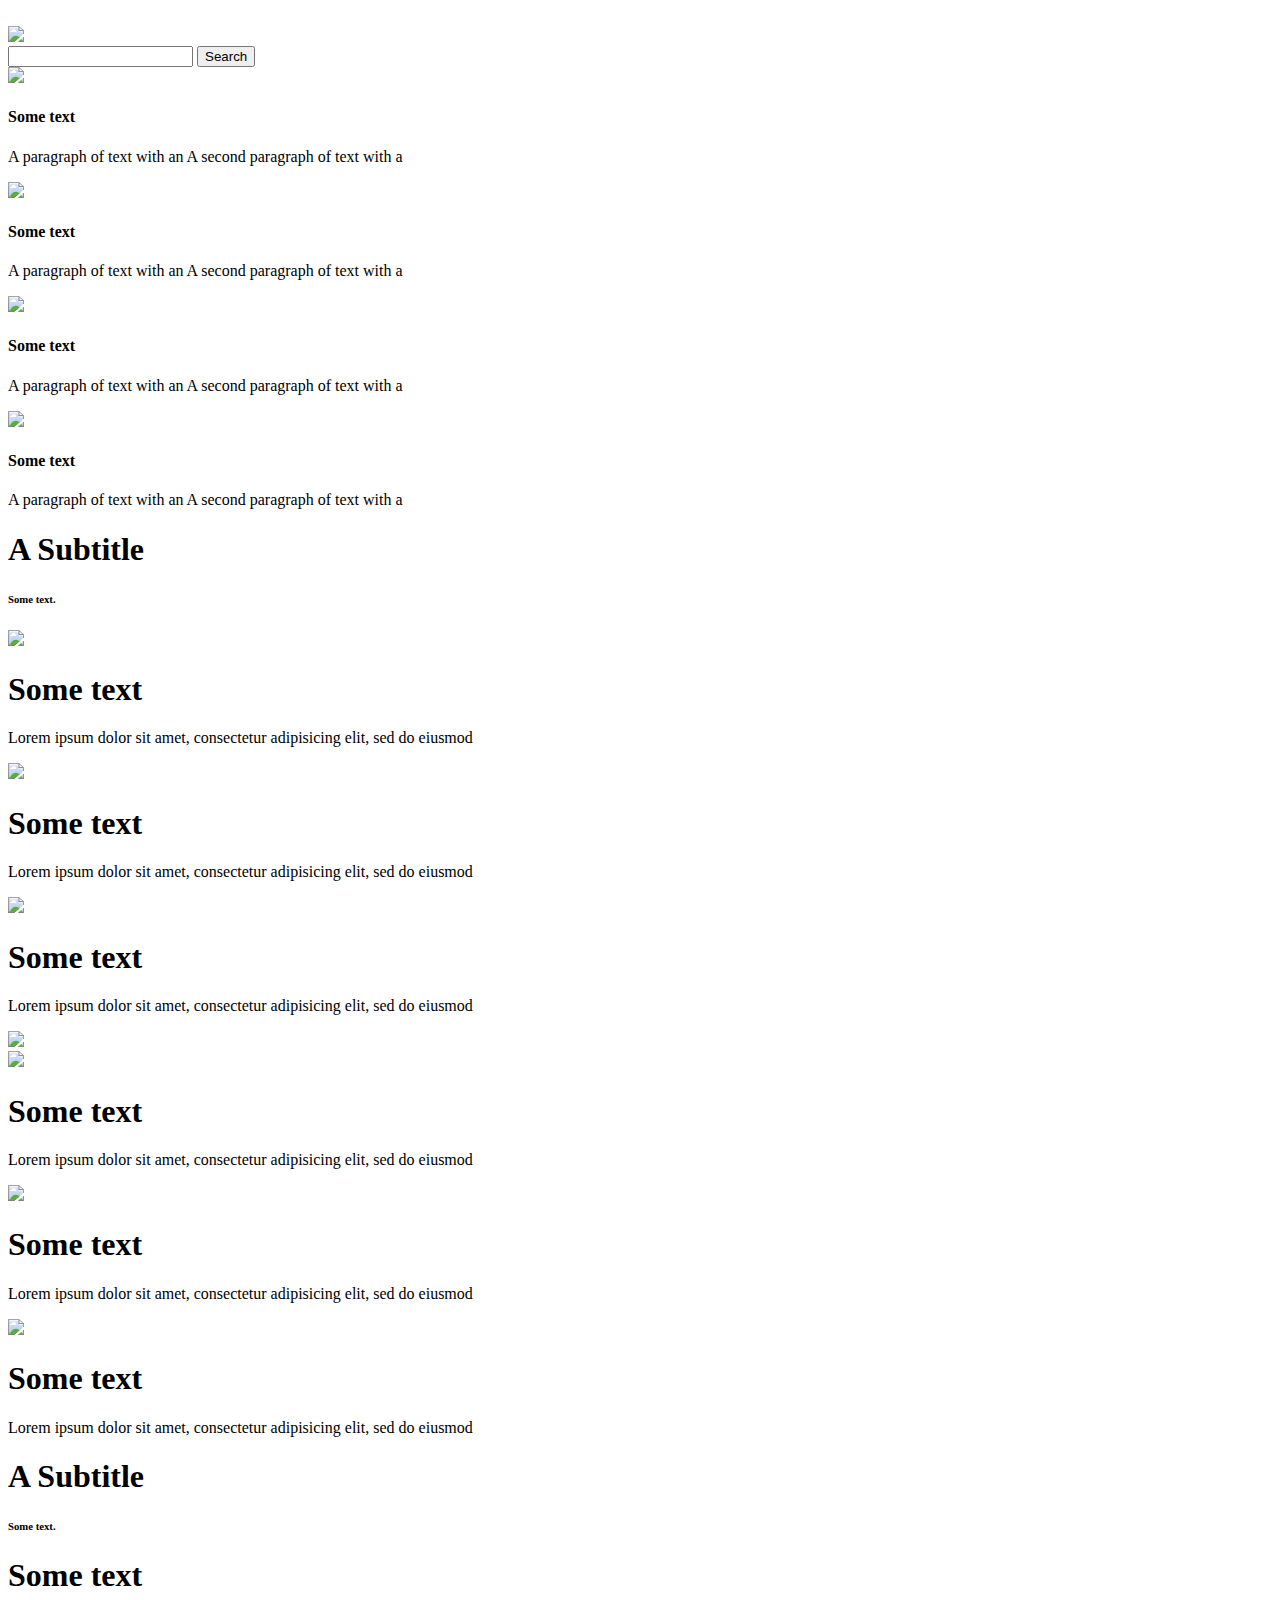
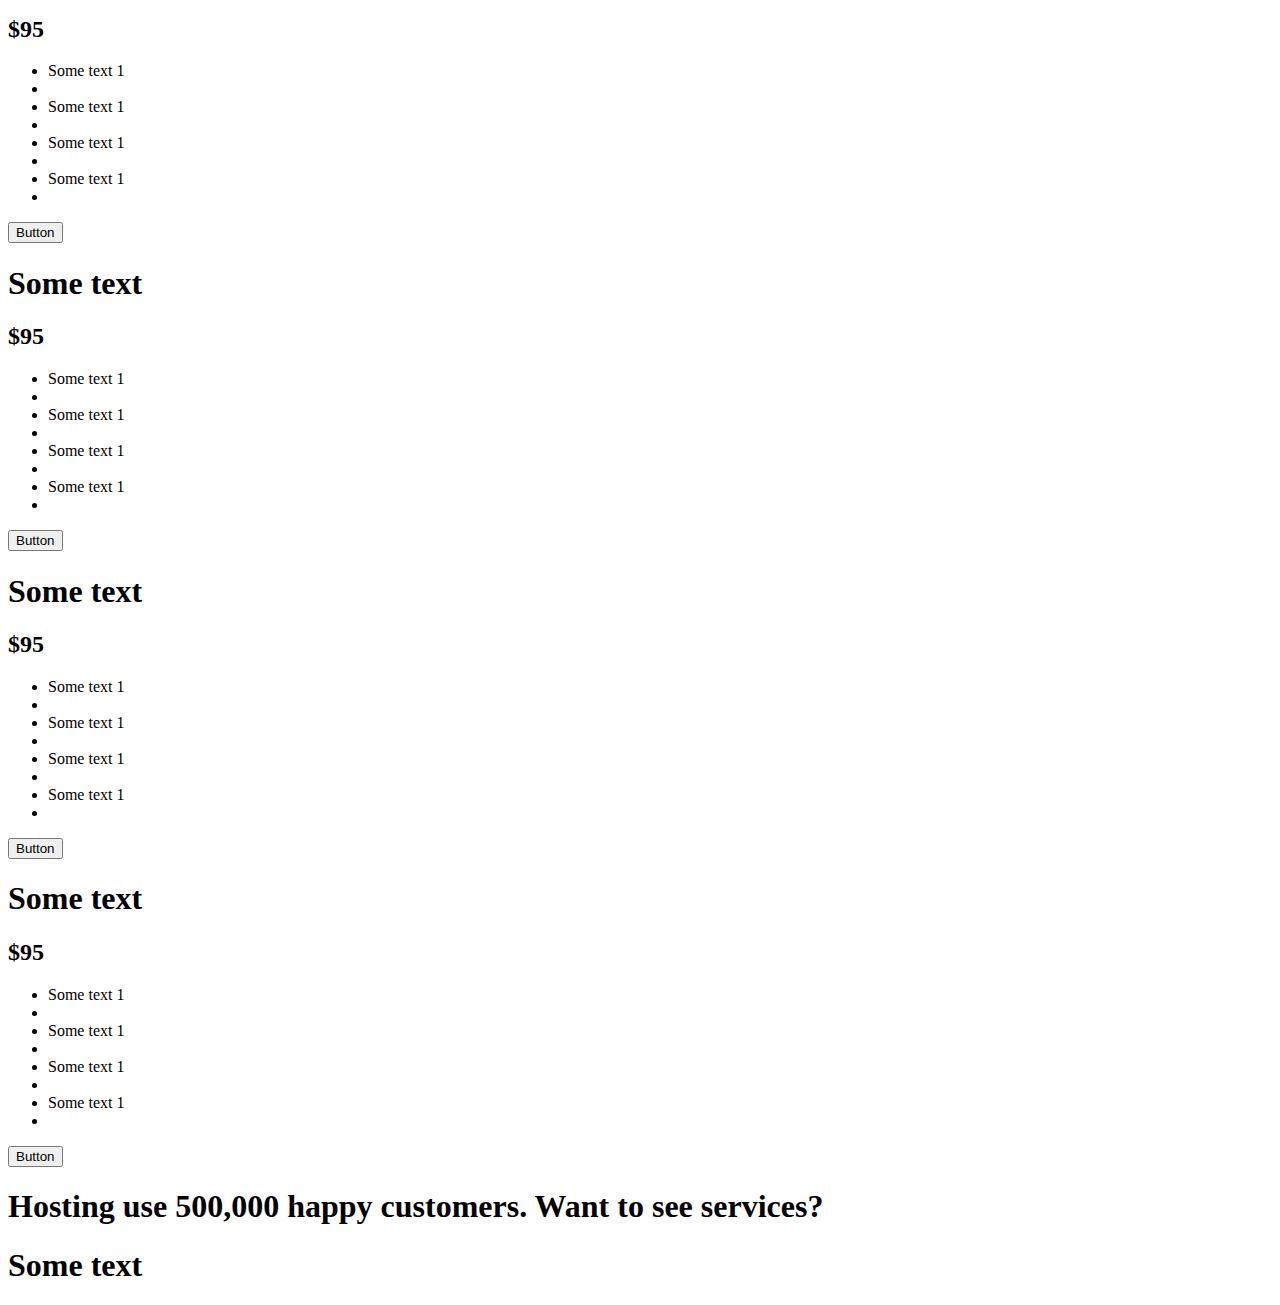
==== index.html @ fcb31ef2 "HTML/GITHUB" ====
<!doctype html>
<html>
<head>
	<meta charset="UTF-8">
	<title> Mi primer sitio </title>
</head>

<body>
	<header>
 		<img src="">
 		</img>

 		<nav>
 		</nav>

	</header>

	<section>
		<article>
			<img src="https://es.wikipedia.org/wiki/Archivo:NASA-HS201427a-HubbleUltraDeepField2014-20140603.jpg">
			</img>
		</article>

		<article>
			<input id="search2" type="search"/>			
			<button> 
					Search
			</button>
		</article>

	</section>

	<section>
		<article>
			<img src="https://es.wikipedia.org/wiki/Archivo:NASA-HS201427a-HubbleUltraDeepField2014-20140603.jpg">
			</img>
			<h4>
				Some text 
			</h4>

			<p>
				A paragraph of text with an 
				A second paragraph of text with a 
			</p>

		</article>

		<article>
				<img src="https://es.wikipedia.org/wiki/Archivo:NASA-HS201427a-HubbleUltraDeepField2014-20140603.jpg">
				</img>
				<h4> 
					Some text
				</h4>
				<p>
					A paragraph of text with an 
					A second paragraph of text with a 
				</p>
		</article>

		<article>
			<img src="https://es.wikipedia.org/wiki/Archivo:NASA-HS201427a-HubbleUltraDeepField2014-20140603.jpg">
				</img>
				<h4> 
					Some text
				</h4>
				<p>
					A paragraph of text with an 
					A second paragraph of text with a 
				</p>
		</article>

		<article>
			<img src="https://es.wikipedia.org/wiki/Archivo:NASA-HS201427a-HubbleUltraDeepField2014-20140603.jpg">
				</img>
				<h4> 
					Some text
				</h4>
				<p>
					A paragraph of text with an 
					A second paragraph of text with a 
				</p>

		</article>

	</section>


	<section>
		<article> 
			<h1> A Subtitle
			</h1>

			<h6>
				Some text. 
			</h6>
		</article>

		<article>
			<article>
				<img src="https://es.wikipedia.org/wiki/Archivo:NASA-HS201427a-HubbleUltraDeepField2014-20140603.jpg">
				</img>
				<h1> Some text 
				</h1>
				<p> 
					Lorem ipsum dolor sit amet, consectetur adipisicing elit, sed do eiusmod
			</article>

			<article>
				<img src="https://es.wikipedia.org/wiki/Archivo:NASA-HS201427a-HubbleUltraDeepField2014-20140603.jpg">
				</img>
				<h1> Some text 
				</h1>
				<p> 
					Lorem ipsum dolor sit amet, consectetur adipisicing elit, sed do eiusmod
			</article>

			<article>
				<img src="https://es.wikipedia.org/wiki/Archivo:NASA-HS201427a-HubbleUltraDeepField2014-20140603.jpg">
				</img>
				<h1> Some text 
				</h1>
				<p> 
					Lorem ipsum dolor sit amet, consectetur adipisicing elit, sed do eiusmod
			</article>

		</article>

		<article>
			<img src="https://es.wikipedia.org/wiki/Archivo:NASA-HS201427a-HubbleUltraDeepField2014-20140603.jpg">
			</img>
		</article>

		<article>

			<article>
				<img src="https://es.wikipedia.org/wiki/Archivo:NASA-HS201427a-HubbleUltraDeepField2014-20140603.jpg">
				</img>
				<h1> Some text 
				</h1>
				<p> 
					Lorem ipsum dolor sit amet, consectetur adipisicing elit, sed do eiusmod
			</article>

			<article>
				<img src="https://es.wikipedia.org/wiki/Archivo:NASA-HS201427a-HubbleUltraDeepField2014-20140603.jpg">
				</img>
				<h1> Some text 
				</h1>
				<p> 
					Lorem ipsum dolor sit amet, consectetur adipisicing elit, sed do eiusmod
			</article>

			<article>
				<img src="https://es.wikipedia.org/wiki/Archivo:NASA-HS201427a-HubbleUltraDeepField2014-20140603.jpg">
				</img>
				<h1> Some text 
				</h1>
				<p> 
					Lorem ipsum dolor sit amet, consectetur adipisicing elit, sed do eiusmod
			</article>

		</article>

	</section>

	<section>
		<article>
			<h1> A Subtitle
			</h1>

			<h6> Some text.
			</h6>
		</article>

		<article>
			<h1> Some text
			</h1>

			<h2> $95
			</h2>

			<ul>
				<li> Some text 1 
				<li>
				<li> Some text 1 
				<li>
				<li> Some text 1 
				<li>
				<li> Some text 1 
				<li>
			</ul>

			<button> Button
			</button>
		</article>

		<article>
			<h1> Some text
			</h1>

			<h2> $95
			</h2>

			<ul>
				<li> Some text 1 
				<li>
				<li> Some text 1 
				<li>
				<li> Some text 1 
				<li>
				<li> Some text 1 
				<li>
			</ul>

			<button> Button
			</button>
		</article>


		<article>
			<h1> Some text
			</h1>

			<h2> $95
			</h2>

			<ul>
				<li> Some text 1 
				<li>
				<li> Some text 1 
				<li>
				<li> Some text 1 
				<li>
				<li> Some text 1 
				<li>
			</ul>

			<button> Button
			</button>
		</article>


		<article>
			<h1> Some text
			</h1>

			<h2> $95
			</h2>

			<ul>
				<li> Some text 1 
				<li>
				<li> Some text 1 
				<li>
				<li> Some text 1 
				<li>
				<li> Some text 1 
				<li>
			</ul>


			<button> Button
			</button>
		</article>

	</section>

	<section>
		<h1> Hosting use 500,000 happy customers. Want to see services?
		</h1>
	</section>	


	<footer>
		<h1> Some text
		</h1>

		<nav>
		</nav>
	</footer>


</body>



</html>
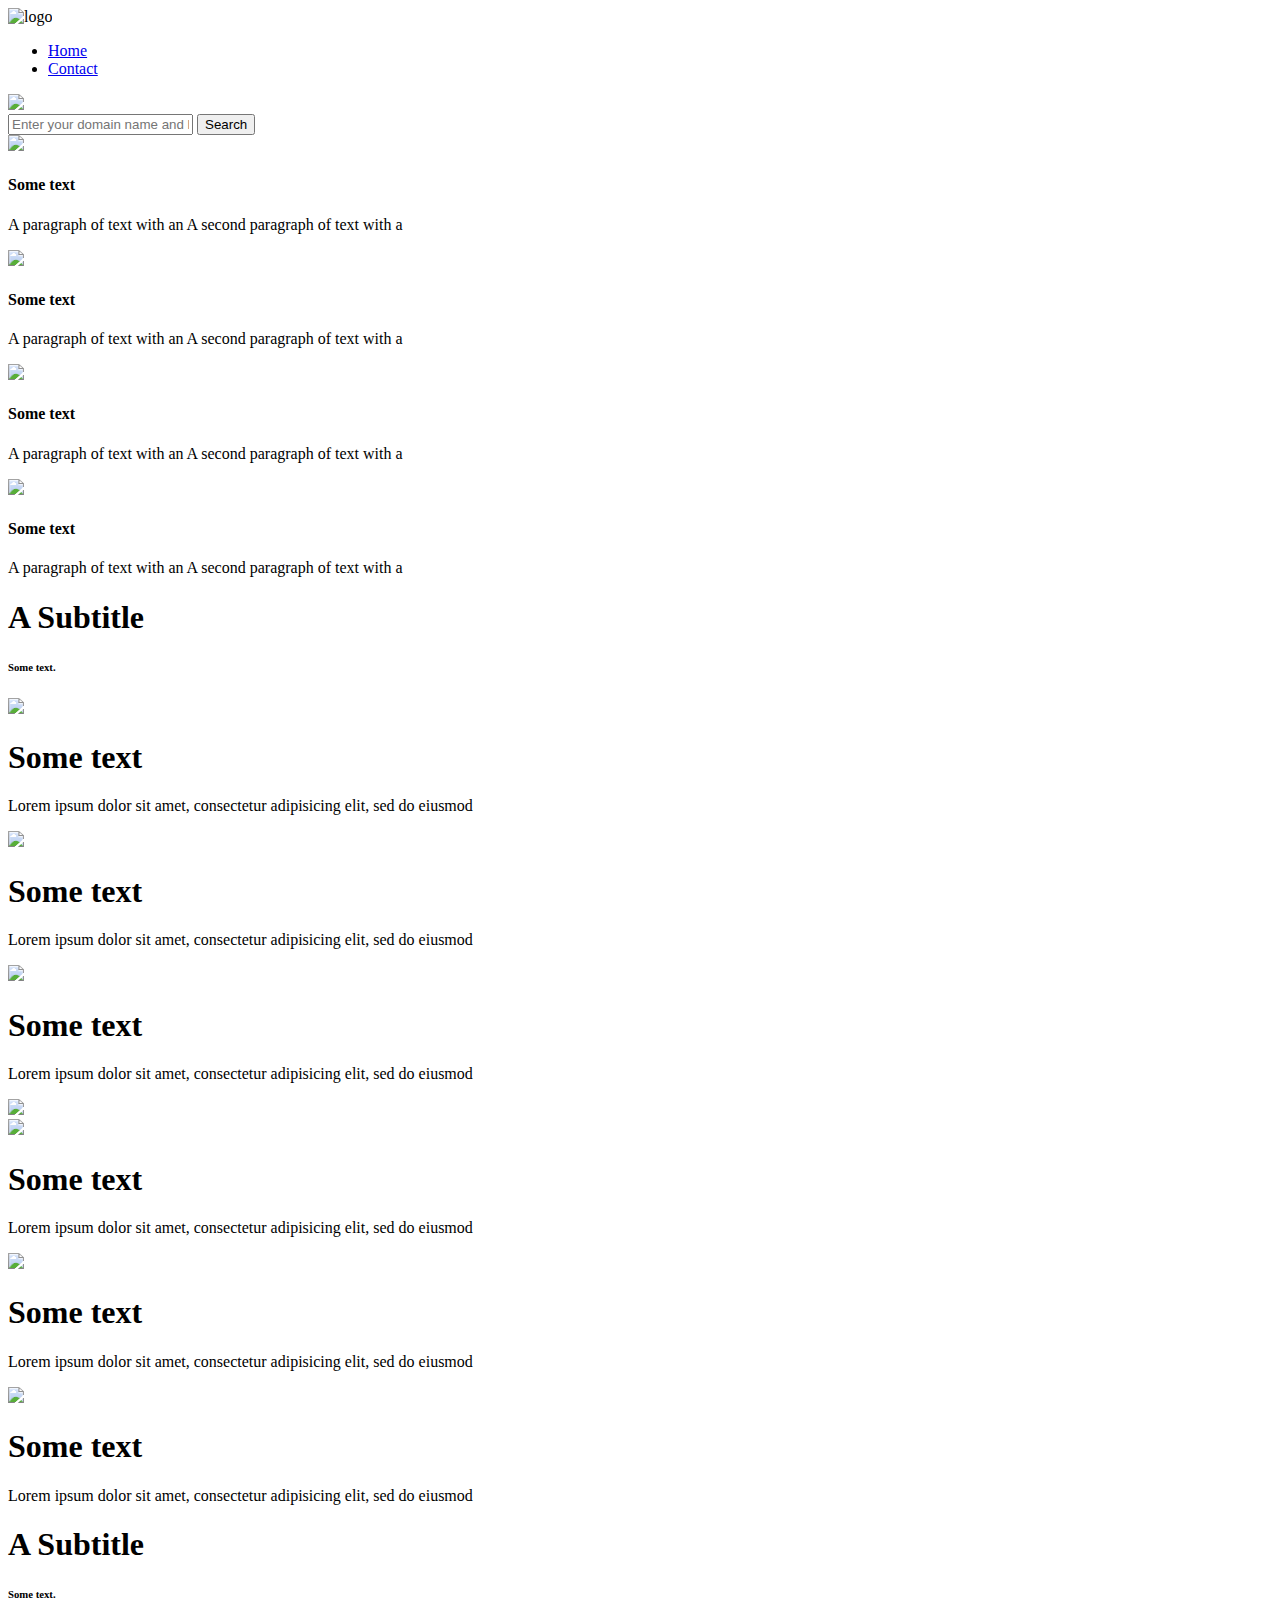
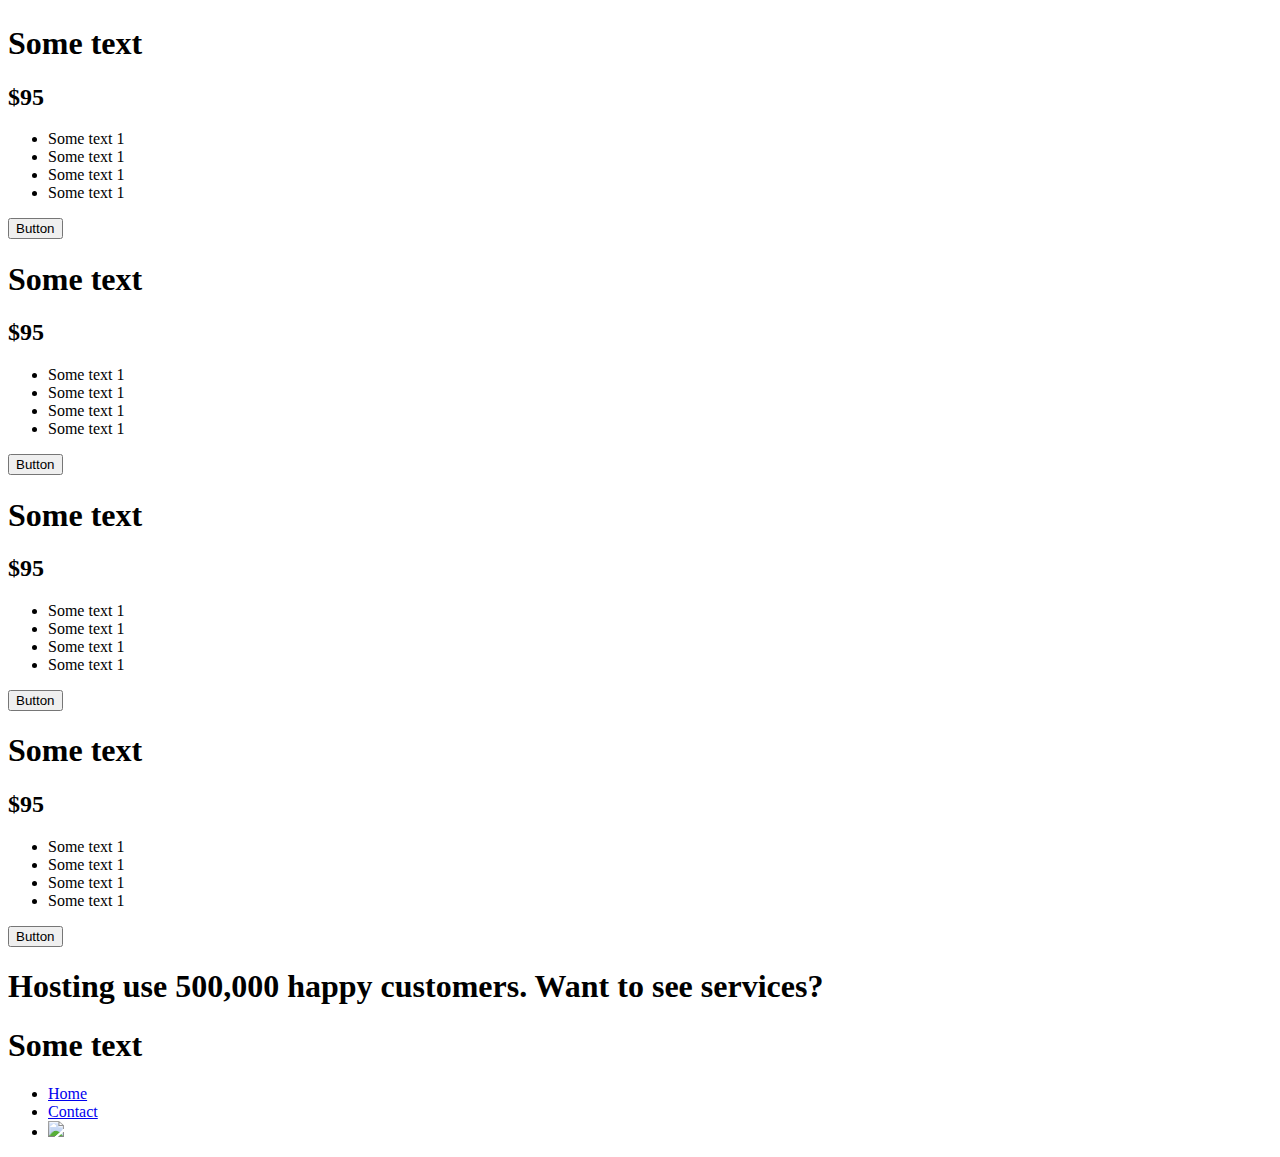
==== commit 74bdebd4: "HTML TP2" ====
--- a/index.html
+++ b/index.html
@@ -2,35 +2,37 @@
 <html>
 <head>
 	<meta charset="UTF-8">
-	<title> Mi primer sitio </title>
+	<title> Trabajo Practico 2 </title>
 </head>
 
 <body>
 	<header>
- 		<img src="">
- 		</img>
-
- 		<nav>
+		<nav>
+ 			<img src="images/logo.png" alt="logo">
+ 		
+ 			<ul>
+ 				<li><a href="home">Home</a></li>
+ 				<li><a href="contact">Contact</a></li>
+
+ 			</ul>
  		</nav>
 
-	</header>
-
-	<section>
 		<article>
 			<img src="https://es.wikipedia.org/wiki/Archivo:NASA-HS201427a-HubbleUltraDeepField2014-20140603.jpg">
 			</img>
 		</article>
 
 		<article>
-			<input id="search2" type="search"/>			
+			<form method="get" action="enviador.php">
+			<input type="search2" name="search" placeholder="Enter your domain name and hit enter"/>		
 			<button> 
 					Search
 			</button>
 		</article>
 
-	</section>
-
-	<section>
+	</header>
+
+	<section id="seccion2">
 		<article>
 			<img src="https://es.wikipedia.org/wiki/Archivo:NASA-HS201427a-HubbleUltraDeepField2014-20140603.jpg">
 			</img>
@@ -85,42 +87,44 @@
 	</section>
 
 
-	<section>
-		<article> 
-			<h1> A Subtitle
-			</h1>
-
-			<h6>
-				Some text. 
-			</h6>
-		</article>
-
-		<article>
-			<article>
-				<img src="https://es.wikipedia.org/wiki/Archivo:NASA-HS201427a-HubbleUltraDeepField2014-20140603.jpg">
-				</img>
-				<h1> Some text 
-				</h1>
-				<p> 
-					Lorem ipsum dolor sit amet, consectetur adipisicing elit, sed do eiusmod
-			</article>
-
-			<article>
-				<img src="https://es.wikipedia.org/wiki/Archivo:NASA-HS201427a-HubbleUltraDeepField2014-20140603.jpg">
-				</img>
-				<h1> Some text 
-				</h1>
-				<p> 
-					Lorem ipsum dolor sit amet, consectetur adipisicing elit, sed do eiusmod
-			</article>
-
-			<article>
-				<img src="https://es.wikipedia.org/wiki/Archivo:NASA-HS201427a-HubbleUltraDeepField2014-20140603.jpg">
-				</img>
-				<h1> Some text 
-				</h1>
-				<p> 
-					Lorem ipsum dolor sit amet, consectetur adipisicing elit, sed do eiusmod
+	<section id="seccion3"> 
+		<h1> A Subtitle
+		</h1>
+
+		<h6>
+			Some text. 
+		</h6>
+
+		<article>
+			<article>
+				<img src="https://es.wikipedia.org/wiki/Archivo:NASA-HS201427a-HubbleUltraDeepField2014-20140603.jpg">
+				</img>
+				<h1> 
+					Some text 
+				</h1>
+				<p> 
+					Lorem ipsum dolor sit amet, consectetur adipisicing elit, sed do eiusmod
+				</p>
+			</article>
+
+			<article>
+				<img src="https://es.wikipedia.org/wiki/Archivo:NASA-HS201427a-HubbleUltraDeepField2014-20140603.jpg">
+				</img>
+				<h1> Some text 
+				</h1>
+				<p> 
+					Lorem ipsum dolor sit amet, consectetur adipisicing elit, sed do eiusmod
+				</p>
+			</article>
+
+			<article>
+				<img src="https://es.wikipedia.org/wiki/Archivo:NASA-HS201427a-HubbleUltraDeepField2014-20140603.jpg">
+				</img>
+				<h1> Some text 
+				</h1>
+				<p> 
+					Lorem ipsum dolor sit amet, consectetur adipisicing elit, sed do eiusmod
+				</p>
 			</article>
 
 		</article>
@@ -139,123 +143,109 @@
 				</h1>
 				<p> 
 					Lorem ipsum dolor sit amet, consectetur adipisicing elit, sed do eiusmod
-			</article>
-
-			<article>
-				<img src="https://es.wikipedia.org/wiki/Archivo:NASA-HS201427a-HubbleUltraDeepField2014-20140603.jpg">
-				</img>
-				<h1> Some text 
-				</h1>
-				<p> 
-					Lorem ipsum dolor sit amet, consectetur adipisicing elit, sed do eiusmod
-			</article>
-
-			<article>
-				<img src="https://es.wikipedia.org/wiki/Archivo:NASA-HS201427a-HubbleUltraDeepField2014-20140603.jpg">
-				</img>
-				<h1> Some text 
-				</h1>
-				<p> 
-					Lorem ipsum dolor sit amet, consectetur adipisicing elit, sed do eiusmod
+				</p>
+			</article>
+
+			<article>
+				<img src="https://es.wikipedia.org/wiki/Archivo:NASA-HS201427a-HubbleUltraDeepField2014-20140603.jpg">
+				</img>
+				<h1> Some text 
+				</h1>
+				<p> 
+					Lorem ipsum dolor sit amet, consectetur adipisicing elit, sed do eiusmod
+				</p>
+			</article>
+
+			<article>
+				<img src="https://es.wikipedia.org/wiki/Archivo:NASA-HS201427a-HubbleUltraDeepField2014-20140603.jpg">
+				</img>
+				<h1> Some text 
+				</h1>
+				<p> 
+					Lorem ipsum dolor sit amet, consectetur adipisicing elit, sed do eiusmod
+				</p>
 			</article>
 
 		</article>
 
 	</section>
 
-	<section>
-		<article>
-			<h1> A Subtitle
-			</h1>
-
-			<h6> Some text.
-			</h6>
-		</article>
-
-		<article>
-			<h1> Some text
-			</h1>
-
-			<h2> $95
-			</h2>
-
-			<ul>
-				<li> Some text 1 
-				<li>
-				<li> Some text 1 
-				<li>
-				<li> Some text 1 
-				<li>
-				<li> Some text 1 
-				<li>
-			</ul>
-
-			<button> Button
-			</button>
-		</article>
-
-		<article>
-			<h1> Some text
-			</h1>
-
-			<h2> $95
-			</h2>
-
-			<ul>
-				<li> Some text 1 
-				<li>
-				<li> Some text 1 
-				<li>
-				<li> Some text 1 
-				<li>
-				<li> Some text 1 
-				<li>
-			</ul>
-
-			<button> Button
-			</button>
-		</article>
-
-
-		<article>
-			<h1> Some text
-			</h1>
-
-			<h2> $95
-			</h2>
-
-			<ul>
-				<li> Some text 1 
-				<li>
-				<li> Some text 1 
-				<li>
-				<li> Some text 1 
-				<li>
-				<li> Some text 1 
-				<li>
-			</ul>
-
-			<button> Button
-			</button>
-		</article>
-
-
-		<article>
-			<h1> Some text
-			</h1>
-
-			<h2> $95
-			</h2>
-
-			<ul>
-				<li> Some text 1 
-				<li>
-				<li> Some text 1 
-				<li>
-				<li> Some text 1 
-				<li>
-				<li> Some text 1 
-				<li>
+	<section id="seccion4">
+		
+		<h1> A Subtitle
+		</h1>
+
+		<h6> Some text.
+		</h6>
+
+		<article>
+			<h1> Some text
+			</h1>
+
+			<h2> $95
+			</h2>
+
+			<ul>
+				<li> Some text 1 </li>
+				<li> Some text 1 </li>
+				<li> Some text 1 </li>
+				<li> Some text 1 </li>
+			</ul>
+
+			<button> Button
+			</button>
+		</article>
+
+		<article>
+			<h1> Some text
+			</h1>
+
+			<h2> $95
+			</h2>
+
+			<ul>
+				<li> Some text 1 </li>
+				<li> Some text 1 </li>
+				<li> Some text 1 </li>
+				<li> Some text 1 </li>
+			</ul>
+
+			<button> Button
+			</button>
+		</article>
+
+
+		<article>
+			<h1> Some text
+			</h1>
+
+			<h2> $95
+			</h2>
+
+			<ul>
+				<li> Some text 1 </li>
+				<li> Some text 1 </li>
+				<li> Some text 1 </li>
+				<li> Some text 1 </li>
+			</ul>
+
+			<button> Button
+			</button>
+		</article>
+
+
+		<article>
+			<h1> Some text
+			</h1>
+
+			<h2> $95
+			</h2>
+
+			<ul>
+				<li> Some text 1 </li>
+				<li> Some text 1 </li>
+				<li> Some text 1 </li>
+				<li> Some text 1 </li>
 			</ul>
 
 
@@ -265,18 +255,25 @@
 
 	</section>
 
-	<section>
+
+	<footer>
+
 		<h1> Hosting use 500,000 happy customers. Want to see services?
 		</h1>
-	</section>	
-
-
-	<footer>
-		<h1> Some text
-		</h1>
-
-		<nav>
-		</nav>
+
+		<article>
+			<h1> Some text
+			</h1>
+
+			<nav>
+				<ul>
+					<li><a href="home">Home</a></li>
+					<li><a href="contact">Contact</a></li>
+					<li><a href="subir"><img src="triangulo.png"></a></li>
+				</ul>
+			</nav>
+		</article>
+
 	</footer>
 
 
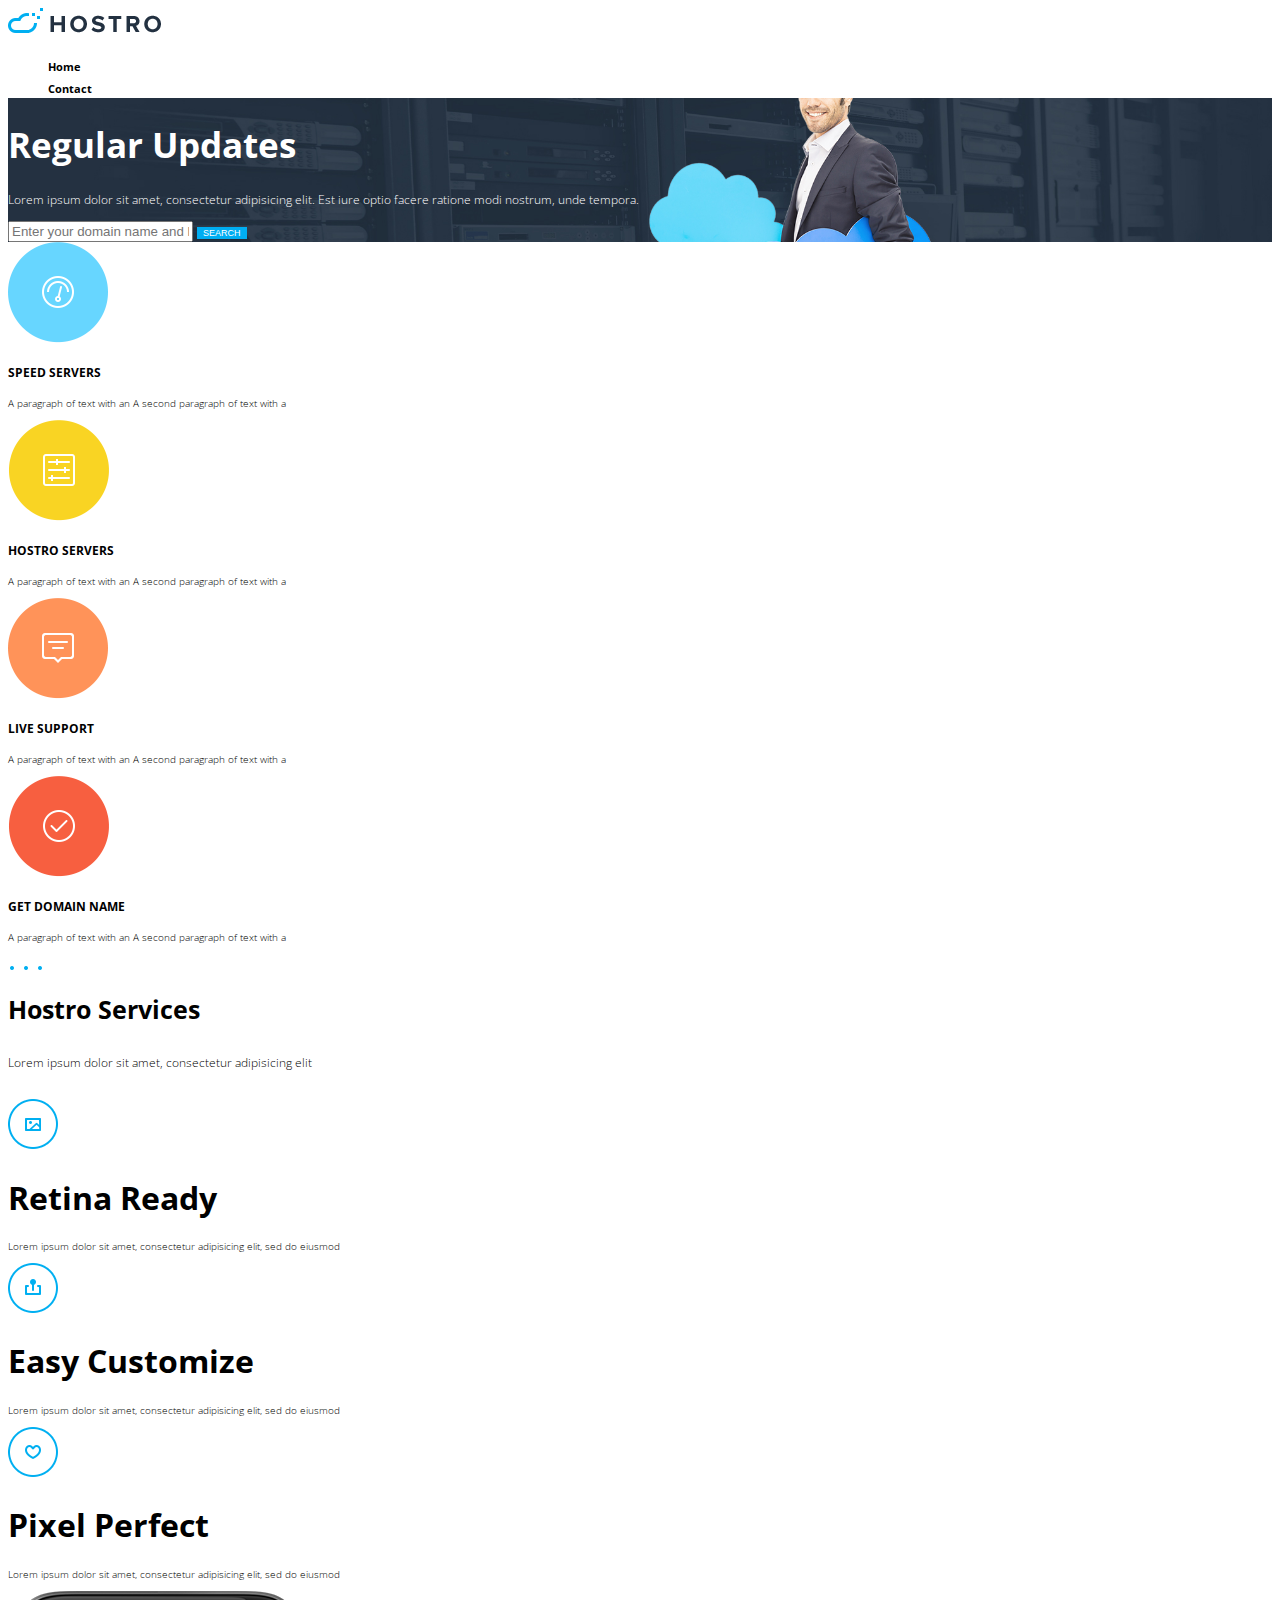
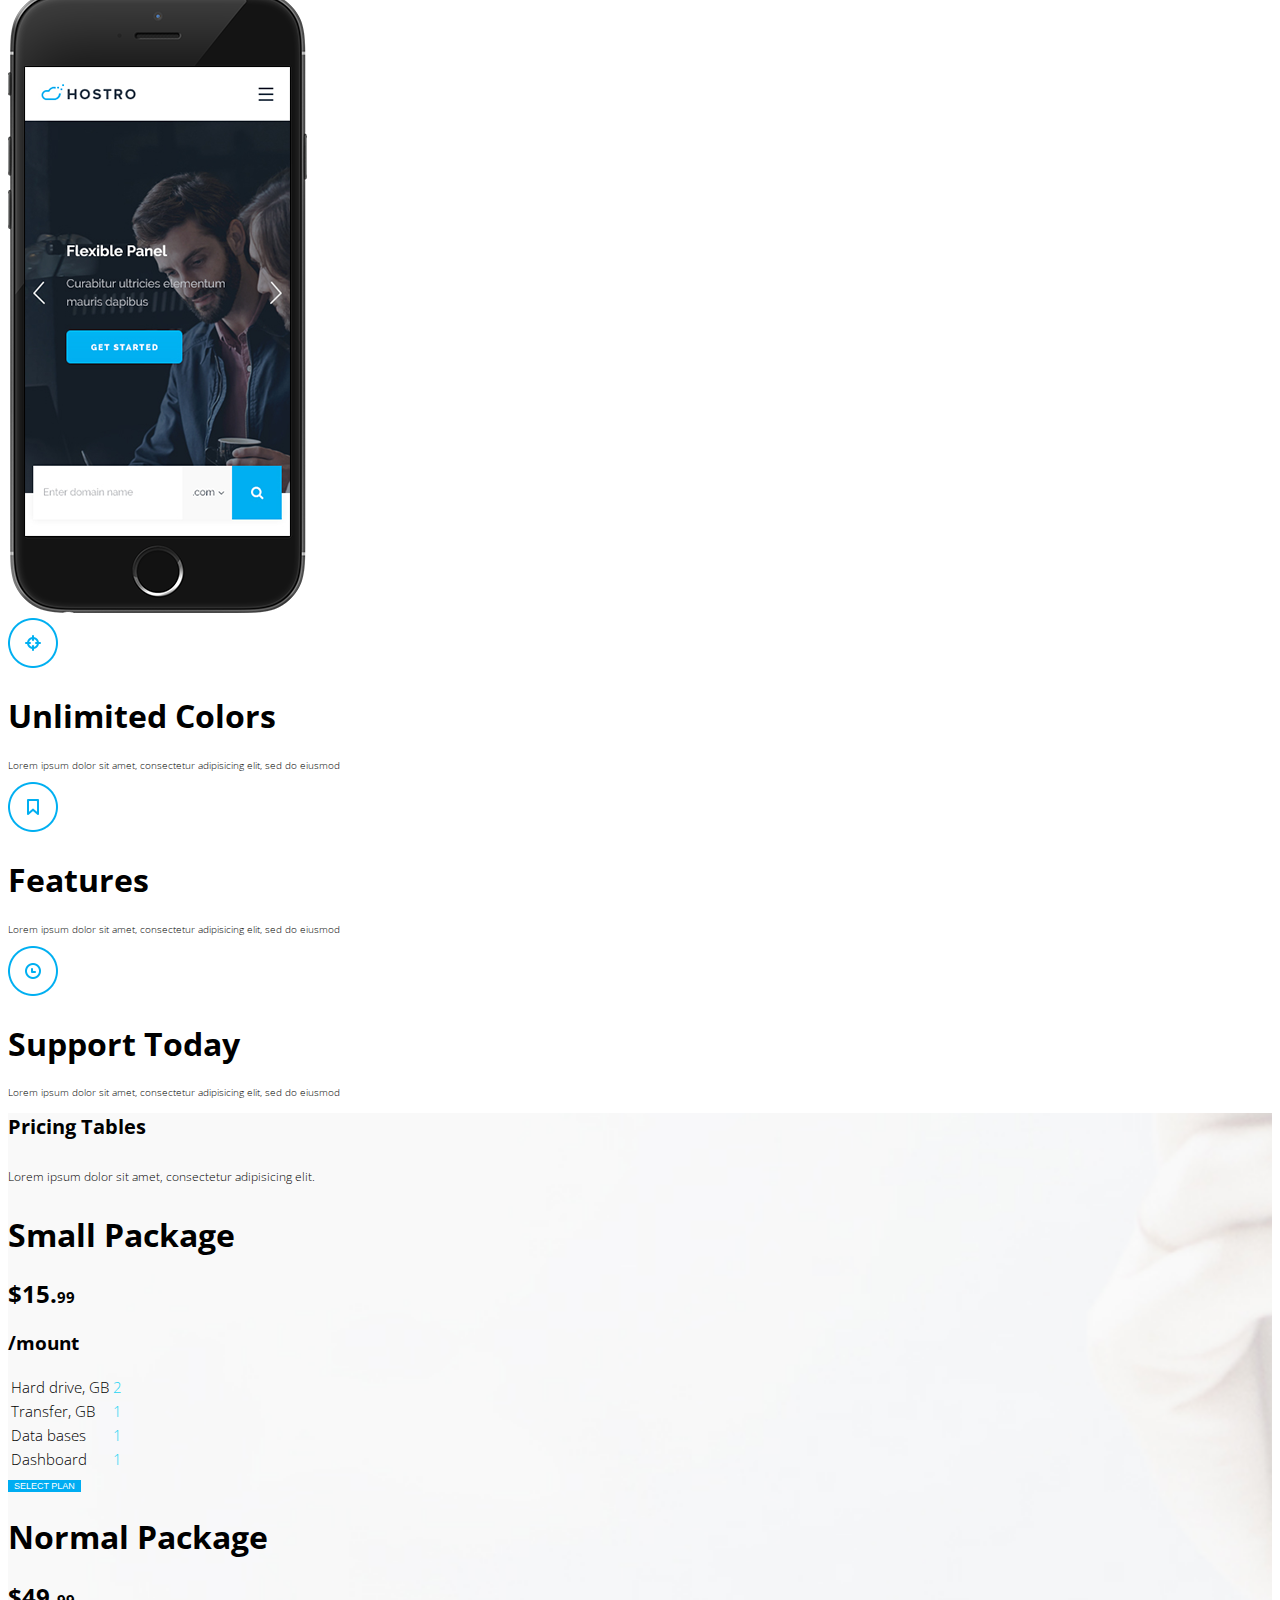
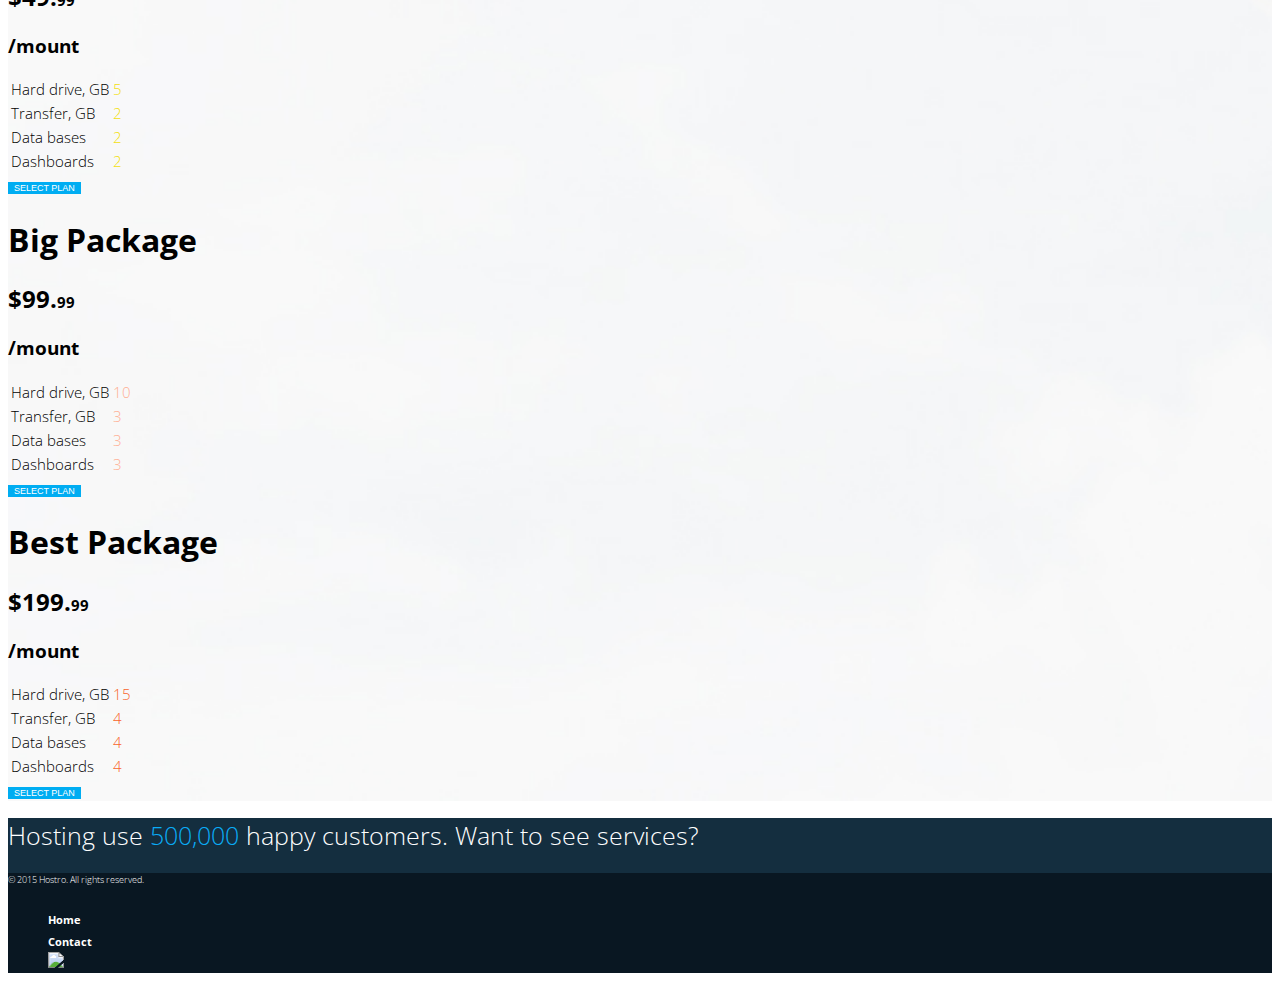
==== commit fe44e628: "CSS TP3" ====
--- a/index.html
+++ b/index.html
@@ -2,42 +2,53 @@
 <html>
 <head>
 	<meta charset="UTF-8">
-	<title> Trabajo Practico 2 </title>
+	<title> Trabajo Practico 3 </title>
+
+	<link href='https://fonts.googleapis.com/css?family=Open+Sans:400,300,300italic,400italic,600,600italic,700,700italic,800,800italic' rel='stylesheet' type='text/css'>
+
+	<link href='https://fonts.googleapis.com/css?family=Raleway:400,400italic' rel='stylesheet' type='text/css'>
+	
+	<link rel="stylesheet"  href="css/style.css">
+
 </head>
 
 <body>
 	<header>
-		<nav>
- 			<img src="images/logo.png" alt="logo">
+		<nav class="menu">
+ 			<img src="images/header-logo.png" alt="logo">
  		
  			<ul>
  				<li><a href="home">Home</a></li>
  				<li><a href="contact">Contact</a></li>
-
  			</ul>
  		</nav>
 
-		<article>
-			<img src="https://es.wikipedia.org/wiki/Archivo:NASA-HS201427a-HubbleUltraDeepField2014-20140603.jpg">
-			</img>
-		</article>
-
-		<article>
+ 		<article class="parrafo1">
+ 			<h1>
+ 				Regular Updates
+ 			</h1>
+ 			<p>
+ 				Lorem ipsum dolor sit amet, consectetur adipisicing elit. Est iure optio facere ratione modi nostrum, unde tempora.
+ 			</p>
+
+ 		</article>
+
+		<aside>
 			<form method="get" action="enviador.php">
 			<input type="search2" name="search" placeholder="Enter your domain name and hit enter"/>		
-			<button> 
+			<button class="search"> 
 					Search
 			</button>
-		</article>
+		</aside>
 
 	</header>
 
 	<section id="seccion2">
 		<article>
-			<img src="https://es.wikipedia.org/wiki/Archivo:NASA-HS201427a-HubbleUltraDeepField2014-20140603.jpg">
+			<img src="images/icons/wid1.png">
 			</img>
 			<h4>
-				Some text 
+				Speed Servers 
 			</h4>
 
 			<p>
@@ -48,39 +59,39 @@
 		</article>
 
 		<article>
-				<img src="https://es.wikipedia.org/wiki/Archivo:NASA-HS201427a-HubbleUltraDeepField2014-20140603.jpg">
-				</img>
-				<h4> 
-					Some text
-				</h4>
-				<p>
-					A paragraph of text with an 
+			<img src="images/icons/wid2.png">
+			</img>
+			<h4> 
+				Hostro Servers
+			</h4>
+			<p>
+				A paragraph of text with an 
 					A second paragraph of text with a 
-				</p>
-		</article>
-
-		<article>
-			<img src="https://es.wikipedia.org/wiki/Archivo:NASA-HS201427a-HubbleUltraDeepField2014-20140603.jpg">
-				</img>
-				<h4> 
-					Some text
-				</h4>
-				<p>
-					A paragraph of text with an 
+			</p>
+		</article>
+
+		<article>
+			<img src="images/icons/wid3.png">
+			</img>
+			<h4> 
+				Live Support 
+			</h4>
+			<p>
+				A paragraph of text with an 
 					A second paragraph of text with a 
-				</p>
-		</article>
-
-		<article>
-			<img src="https://es.wikipedia.org/wiki/Archivo:NASA-HS201427a-HubbleUltraDeepField2014-20140603.jpg">
-				</img>
-				<h4> 
-					Some text
-				</h4>
-				<p>
-					A paragraph of text with an 
+			</p>
+		</article>
+
+		<article>
+			<img src="images/icons/wid4.png">
+			</img>
+			<h4> 
+				Get Domain Name
+			</h4>
+			<p>
+				A paragraph of text with an 
 					A second paragraph of text with a 
-				</p>
+			</p>
 
 		</article>
 
@@ -88,80 +99,90 @@
 
 
 	<section id="seccion3"> 
-		<h1> A Subtitle
-		</h1>
-
-		<h6>
-			Some text. 
-		</h6>
-
-		<article>
-			<article>
-				<img src="https://es.wikipedia.org/wiki/Archivo:NASA-HS201427a-HubbleUltraDeepField2014-20140603.jpg">
-				</img>
-				<h1> 
-					Some text 
-				</h1>
-				<p> 
-					Lorem ipsum dolor sit amet, consectetur adipisicing elit, sed do eiusmod
-				</p>
-			</article>
-
-			<article>
-				<img src="https://es.wikipedia.org/wiki/Archivo:NASA-HS201427a-HubbleUltraDeepField2014-20140603.jpg">
-				</img>
-				<h1> Some text 
-				</h1>
-				<p> 
-					Lorem ipsum dolor sit amet, consectetur adipisicing elit, sed do eiusmod
-				</p>
-			</article>
-
-			<article>
-				<img src="https://es.wikipedia.org/wiki/Archivo:NASA-HS201427a-HubbleUltraDeepField2014-20140603.jpg">
-				</img>
-				<h1> Some text 
-				</h1>
-				<p> 
-					Lorem ipsum dolor sit amet, consectetur adipisicing elit, sed do eiusmod
-				</p>
-			</article>
-
-		</article>
-
-		<article>
-			<img src="https://es.wikipedia.org/wiki/Archivo:NASA-HS201427a-HubbleUltraDeepField2014-20140603.jpg">
-			</img>
-		</article>
-
-		<article>
-
-			<article>
-				<img src="https://es.wikipedia.org/wiki/Archivo:NASA-HS201427a-HubbleUltraDeepField2014-20140603.jpg">
-				</img>
-				<h1> Some text 
-				</h1>
-				<p> 
-					Lorem ipsum dolor sit amet, consectetur adipisicing elit, sed do eiusmod
-				</p>
-			</article>
-
-			<article>
-				<img src="https://es.wikipedia.org/wiki/Archivo:NASA-HS201427a-HubbleUltraDeepField2014-20140603.jpg">
-				</img>
-				<h1> Some text 
-				</h1>
-				<p> 
-					Lorem ipsum dolor sit amet, consectetur adipisicing elit, sed do eiusmod
-				</p>
-			</article>
-
-			<article>
-				<img src="https://es.wikipedia.org/wiki/Archivo:NASA-HS201427a-HubbleUltraDeepField2014-20140603.jpg">
-				</img>
-				<h1> Some text 
-				</h1>
-				<p> 
+		<img src="images/icons/threedot.png">
+		
+		<article>
+			<h1 class="titulo3"> 
+			Hostro Services
+			</h1>
+
+			<h6 class="subtitulo3"> 
+			Lorem ipsum dolor sit amet, consectetur adipisicing elit
+			</h6>
+		</article>
+
+		<article>
+			<article>
+				<img src="images/icons/ser1.png">
+				</img>
+				<h1 class="titulo3.1"> 
+					Retina Ready 
+				</h1>
+				<p class="parrafo3"> 
+					Lorem ipsum dolor sit amet, consectetur adipisicing elit, sed do eiusmod
+				</p>
+			</article>
+
+			<article>
+				<img src="images/icons/ser2.png">
+				</img>
+				<h1 class="titulo3.1"> 
+					Easy Customize
+				</h1>
+				<p class="parrafo3"> 
+					Lorem ipsum dolor sit amet, consectetur adipisicing elit, sed do eiusmod
+				</p>
+			</article>
+
+			<article>
+				<img src="images/icons/ser3.png">
+				</img>
+				<h1 class="titulo3.1"> 
+					Pixel Perfect 
+				</h1>
+				<p class="parrafo3"> 
+					Lorem ipsum dolor sit amet, consectetur adipisicing elit, sed do eiusmod
+				</p>
+			</article>
+
+		</article>
+
+		<article>
+			<img src="images/iphone2.png">
+			</img>
+		</article>
+
+		<article>
+
+			<article>
+				<img src="images/icons/ser4.png">
+				</img>
+				<h1 class="titulo3.1"> 
+					Unlimited Colors
+				</h1>
+				<p class="parrafo3"> 
+					Lorem ipsum dolor sit amet, consectetur adipisicing elit, sed do eiusmod
+				</p>
+			</article>
+
+			<article>
+				<img src="images/icons/ser5.png">
+				</img>
+				<h1 class="titulo3.1"> 
+					Features
+				</h1>
+				<p class="parrafo3"> 
+					Lorem ipsum dolor sit amet, consectetur adipisicing elit, sed do eiusmod
+				</p>
+			</article>
+
+			<article>
+				<img src="images/icons/ser6.png">
+				</img>
+				<h1 class="titulo3.1"> 
+					Support Today 
+				</h1>
+				<p class="parrafo3"> 
 					Lorem ipsum dolor sit amet, consectetur adipisicing elit, sed do eiusmod
 				</p>
 			</article>
@@ -171,85 +192,179 @@
 	</section>
 
 	<section id="seccion4">
-		
-		<h1> A Subtitle
-		</h1>
-
-		<h6> Some text.
-		</h6>
-
-		<article>
-			<h1> Some text
-			</h1>
-
-			<h2> $95
+
+		<article>
+			<h1 class="titulo4"> 
+			Pricing Tables
+			</h1>
+
+			<h6 class="subtitulo4"> 
+			Lorem ipsum dolor sit amet, consectetur adipisicing elit. 
+			</h6>
+		</article>
+
+		<article>
+			<h1 class="titulo4.1"> 
+				Small Package 
+			</h1>
+
+			<h2 class="subtitulo4.1"> 
+				$15.<span class="precio">99</span>
 			</h2>
 
-			<ul>
-				<li> Some text 1 </li>
-				<li> Some text 1 </li>
-				<li> Some text 1 </li>
-				<li> Some text 1 </li>
-			</ul>
-
-			<button> Button
-			</button>
-		</article>
-
-		<article>
-			<h1> Some text
-			</h1>
-
-			<h2> $95
+			<h3 class="subtitulo4.2">
+				/mount
+			</h3>
+
+			<table>
+				<tr> 
+					<td class="tablatexto">Hard drive, GB </td>
+					<td class="ttexto2 textocyan">2</td>
+				</tr>
+
+				<tr>
+					<td class="tablatexto"> Transfer, GB </td>
+					<td class="ttexto2 textocyan">1</td>
+				</tr>
+
+				<tr>
+					<td class="tablatexto"> Data bases</td>
+					<td class="ttexto2 textocyan">1</td>
+				</tr>
+
+				<tr>
+					<td class="tablatexto"> Dashboard </td>
+					<td class="ttexto2 textocyan">1</td>
+				</tr>
+
+			</table>
+
+			<button class="buttontabla"> 
+				Select Plan
+			</button>
+		</article>
+
+		<article>
+			<h1 class="titulo4.1"> 
+				Normal Package
+			</h1>
+
+			<h2 class="subtitulo4.1"> 
+				$49.<span class="precio">99</span>
 			</h2>
 
-			<ul>
-				<li> Some text 1 </li>
-				<li> Some text 1 </li>
-				<li> Some text 1 </li>
-				<li> Some text 1 </li>
-			</ul>
-
-			<button> Button
-			</button>
-		</article>
-
-
-		<article>
-			<h1> Some text
-			</h1>
-
-			<h2> $95
+			<h3 class="subtitulo4.2">
+				/mount
+			</h3>
+
+			<table >
+				<tr>
+					<td class="tablatexto"> Hard drive, GB </td>
+					<td class="ttexto2 textoamarillo">5</td>
+				</tr>
+
+				<tr>
+					<td class="tablatexto">Transfer, GB</td>
+					<td class="ttexto2 textoamarillo">2</td>
+				</tr>
+
+				<tr>
+					<td class="tablatexto">Data bases</td>
+					<td class="ttexto2 textoamarillo">2</td>
+				</tr>
+
+				<tr>
+					<td class="tablatexto">Dashboards</td>
+					<td class="ttexto2 textoamarillo">2</td>
+				</tr>
+				
+			</table>
+
+			<button class="buttontabla"> 
+				Select Plan
+			</button>
+		</article>
+
+
+		<article>
+			<h1 class="titulo4.1">
+				Big Package
+			</h1>
+
+			<h2 class="subtitulo4.1"> 
+				$99.<span class="precio">99</span>
 			</h2>
 
-			<ul>
-				<li> Some text 1 </li>
-				<li> Some text 1 </li>
-				<li> Some text 1 </li>
-				<li> Some text 1 </li>
-			</ul>
-
-			<button> Button
-			</button>
-		</article>
-
-
-		<article>
-			<h1> Some text
-			</h1>
-
-			<h2> $95
+			<h3 class="subtitulo4.2">
+				/mount
+			</h3>
+
+			<table>
+				<tr>
+					<td class="tablatexto">Hard drive, GB</td>
+					<td class="ttexto2 textonaranja">10</td>
+				</tr>
+
+				<tr>
+					<td class="tablatexto">Transfer, GB</td>
+					<td class="ttexto2 textonaranja">3</td>
+				</tr>
+				
+				<tr>
+					<td class="tablatexto">Data bases</td>
+					<td class="ttexto2 textonaranja">3</td>
+				</tr>
+
+				<tr>
+					<td class="tablatexto">Dashboards</td>
+					<td class="ttexto2 textonaranja">3</td>
+				</tr>
+
+			</table>
+
+			<button class="buttontabla"> Select Plan
+			</button>
+		</article>
+
+
+		<article>
+			<h1 class="titulo4.1"> 
+				Best Package 
+			</h1>
+
+			<h2 class="subtitulo4.1"> 
+				$199.<span class="precio">99</span>
 			</h2>
 
-			<ul>
-				<li> Some text 1 </li>
-				<li> Some text 1 </li>
-				<li> Some text 1 </li>
-				<li> Some text 1 </li>
-			</ul>
-
-
-			<button> Button
+			<h3 class="subtitulo4.2">
+				/mount
+			</h3>
+
+			<table>
+				<tr>
+					<td class="tablatexto">Hard drive, GB</td>
+					<td class="ttexto2 textoanaranjado">15</td>
+				</tr>
+
+				<tr>
+					<td class="tablatexto">Transfer, GB</td>
+					<td class="ttexto2 textoanaranjado">4</td>
+				</tr>
+				
+				<tr>
+					<td class="tablatexto">Data bases</td>
+					<td class="ttexto2 textoanaranjado">4</td>
+				</tr>
+
+				<tr>
+					<td class="tablatexto">Dashboards</td>
+					<td class="ttexto2 textoanaranjado">4</td>
+				</tr>
+				
+			</table>
+
+
+			<button class="buttontabla"> Select Plan
 			</button>
 		</article>
 
@@ -257,15 +372,19 @@
 
 
 	<footer>
-
-		<h1> Hosting use 500,000 happy customers. Want to see services?
-		</h1>
-
-		<article>
-			<h1> Some text
-			</h1>
-
-			<nav>
+		<article>
+			<h1 class="textofooter"> Hosting use 
+				<span id="cantidad">500,000 </span> 
+				happy customers. Want to see services?
+			</h1>
+		</article>
+
+		<article class="footermenor">
+			<h6 class="legales"> 
+				© 2015 Hostro. All rights reserved. 
+			</h6>
+
+			<nav class="menuinferior">
 				<ul>
 					<li><a href="home">Home</a></li>
 					<li><a href="contact">Contact</a></li>
@@ -273,12 +392,6 @@
 				</ul>
 			</nav>
 		</article>
-
 	</footer>
-
-
 </body>
-
-
-
 </html>--- a/css/style.css
+++ b/css/style.css
@@ -0,0 +1,236 @@
+body {
+	font-family: 'Open Sans', sans-serif;
+}
+
+header { 
+
+	background-image: url(
+		"../images/indexbanner-bg3.jpg");
+	background-repeat: no-repeat;
+	background-size: cover;
+
+	}
+
+.menu ul li a {
+	color:black;
+	text-decoration: none;
+	font-size: 11px;
+	font-weight: bold;
+
+	}
+.menu {
+	background-color: white;
+ 	}
+
+
+header nav ul {
+	list-style-type: none;
+	}
+
+.parrafo1 h1 {
+	font-size: 35px;
+	font-weight: 700;
+	color: white;
+
+	}
+.parrafo1 p {
+	font-size: 12px;
+	font-weight: 300;
+	line-height: 15px;
+	color:white;
+
+	}
+
+.search {
+	text-transform: uppercase;
+	color: white;
+	background-color: #00adf2;
+	font-weight: 500;
+	font-size: 9px;
+	border: none;
+
+	}
+
+#seccion2 article h4 {
+	font-size: 12px;
+	text-transform: uppercase;
+	color: black;
+	font-weight: 700;
+
+	}
+
+#seccion2 article p {
+	font-size: 10px;
+	color: black;
+	font-weight: 300;
+	line-height: 13px;
+	}
+
+.titulo3 {
+	font-size:25px;
+	color: black;
+	font-weight: 700;
+	}
+
+.subtitulo3 {
+	font-size: 12px;
+	font-weight: 300;
+	color: black;
+	}
+
+.titulo3.1 {
+	font-size: 12px;
+	font-weight: 700;
+	color: black;
+	text-transform: uppercase;
+	}
+
+.parrafo3 {
+	font-size: 10px;
+	color: black;
+	font-weight: 300;
+	line-height: 13px;
+	}
+
+#seccion4 {
+	background-image: url("../images/pricing-bg.jpg");
+	background-repeat: no-repeat;
+	background-size: cover;
+	position: center;
+
+	
+	}
+
+.titulo4 {
+	font-size:20px;
+	color: black;
+	font-weight: 700;
+	}
+
+.subtitulo4 {
+	font-size: 12px;
+	font-weight: 300;
+	color: black;
+	}
+
+.titulo4.1 {
+	font-size: 12px;
+	font-weight: 700;
+	color: black;
+	text-transform: uppercase;
+	}
+
+.subtitulo4.1 {
+	font-size: 25px;
+	font-weight: 700;
+	color: black;
+	}
+
+.precio {
+	font-size: 15px;
+	font-weight: 700;
+	color: black;
+	
+	}
+
+.subtitulo4.2 {
+	font-size: 15px;
+	font-weight: 300;
+	color: black;
+	}
+
+.tablatexto{
+	font-size: 15px;
+	font-weight: 300;
+	color: black;
+	}
+
+.ttexto2{
+	font-size: 15px;
+	font-weight: 300;
+	
+	}
+
+.textocyan { 
+	color: #25d4f3;
+	}
+
+.textoamarillo {
+	color: #f3df0e;
+	}
+
+.textonaranja{
+	color: #ffae93;
+	}
+
+.textoanaranjado{
+	color: #f8632b;
+	}
+
+.buttontabla {
+	font-size: 9px;
+	text-transform: uppercase;
+	color: white;
+	background-color: #00adf2;
+	font-weight: 500;
+	border: none;
+	}
+
+footer {
+	background-color: #142e3f;
+	}
+
+.footermenor{
+	background-color: #091722;
+	}
+
+.textofooter {
+	font-size: 25px;
+	font-weight: 300;
+	color: white;
+	}
+
+#cantidad {
+	font-size: 25px;
+	font-weight: 300;
+	color: #0aacf7;
+	
+	}
+
+.legales {
+	font-size: 9px;
+	font-weight: 300;
+	color: white;
+	}
+
+	
+.menuinferior ul li a {
+	color:white;
+	text-decoration: none;
+	font-size: 11px;
+	font-weight: bold;
+	}
+
+footer nav ul {
+	list-style-type: none;
+
+	}
+
+
+
+
+
+
+
+
+
+
+
+
+
+
+
+
+
+
+
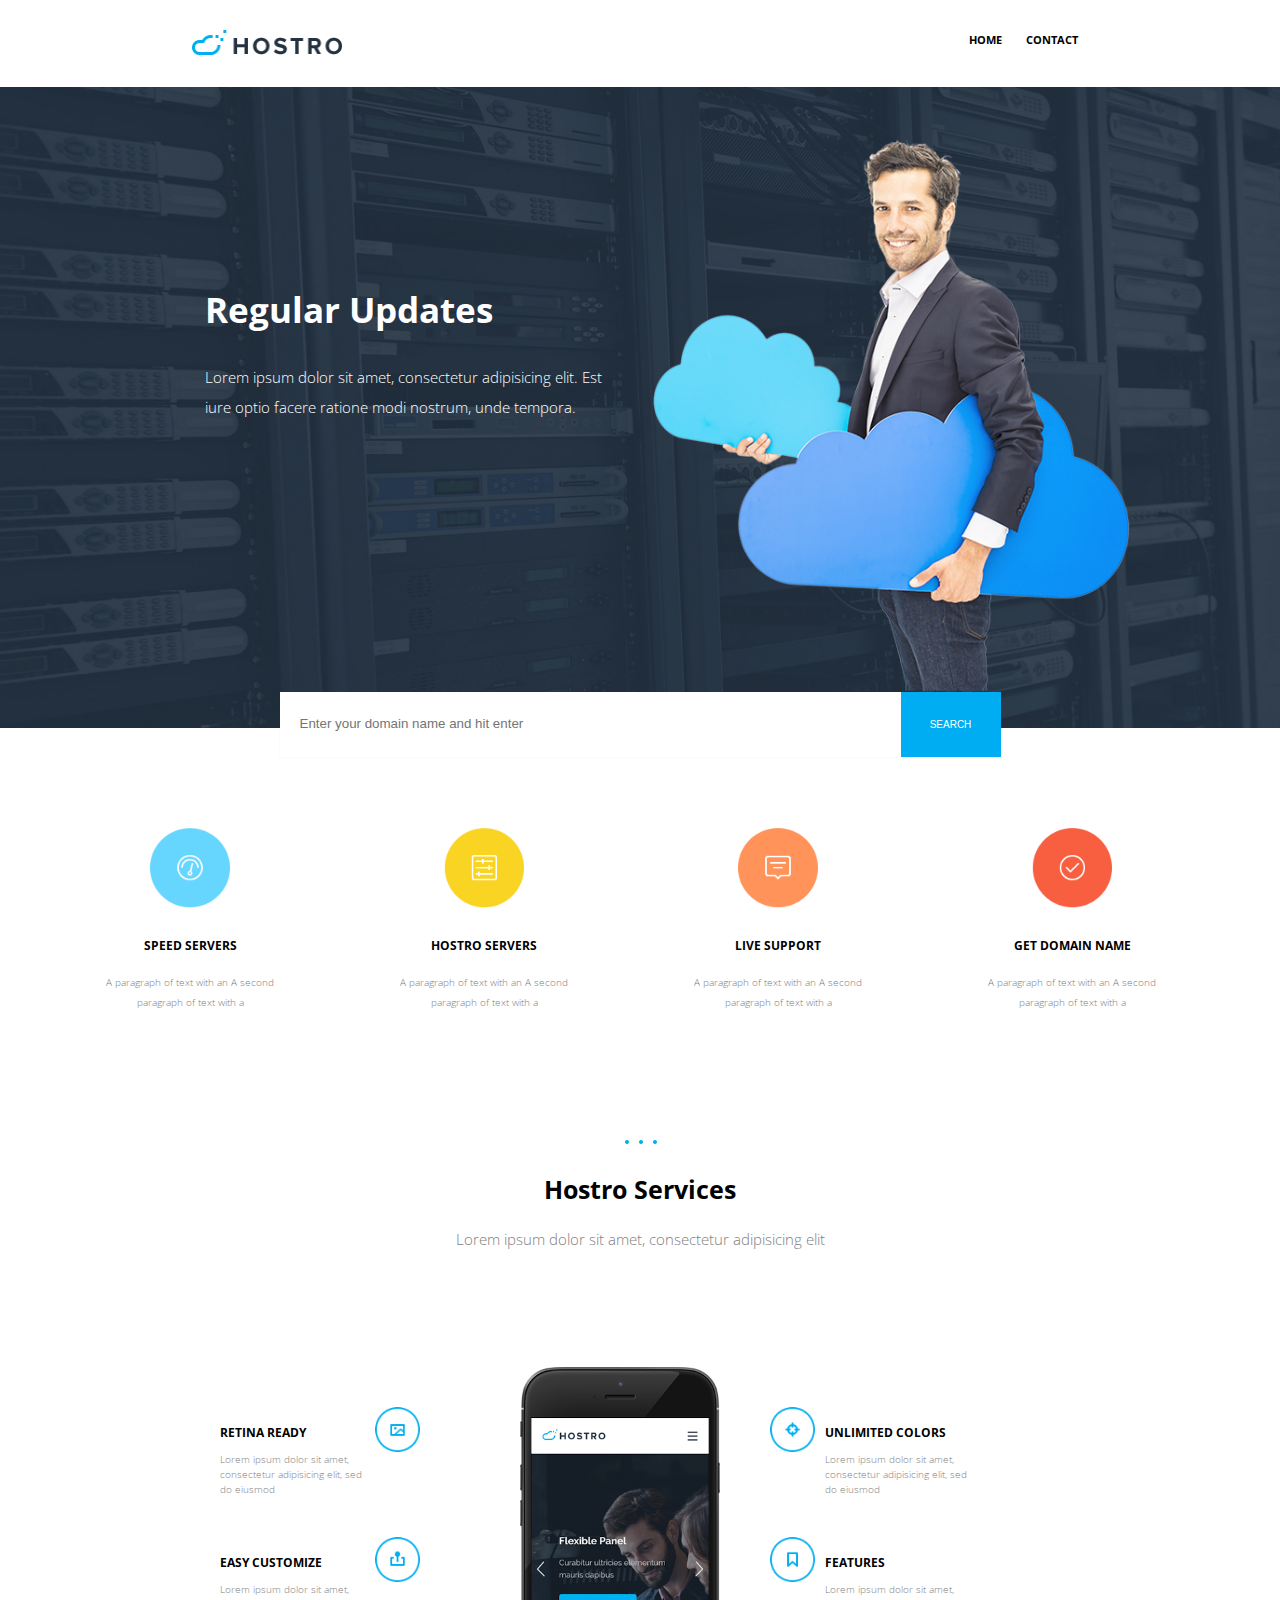
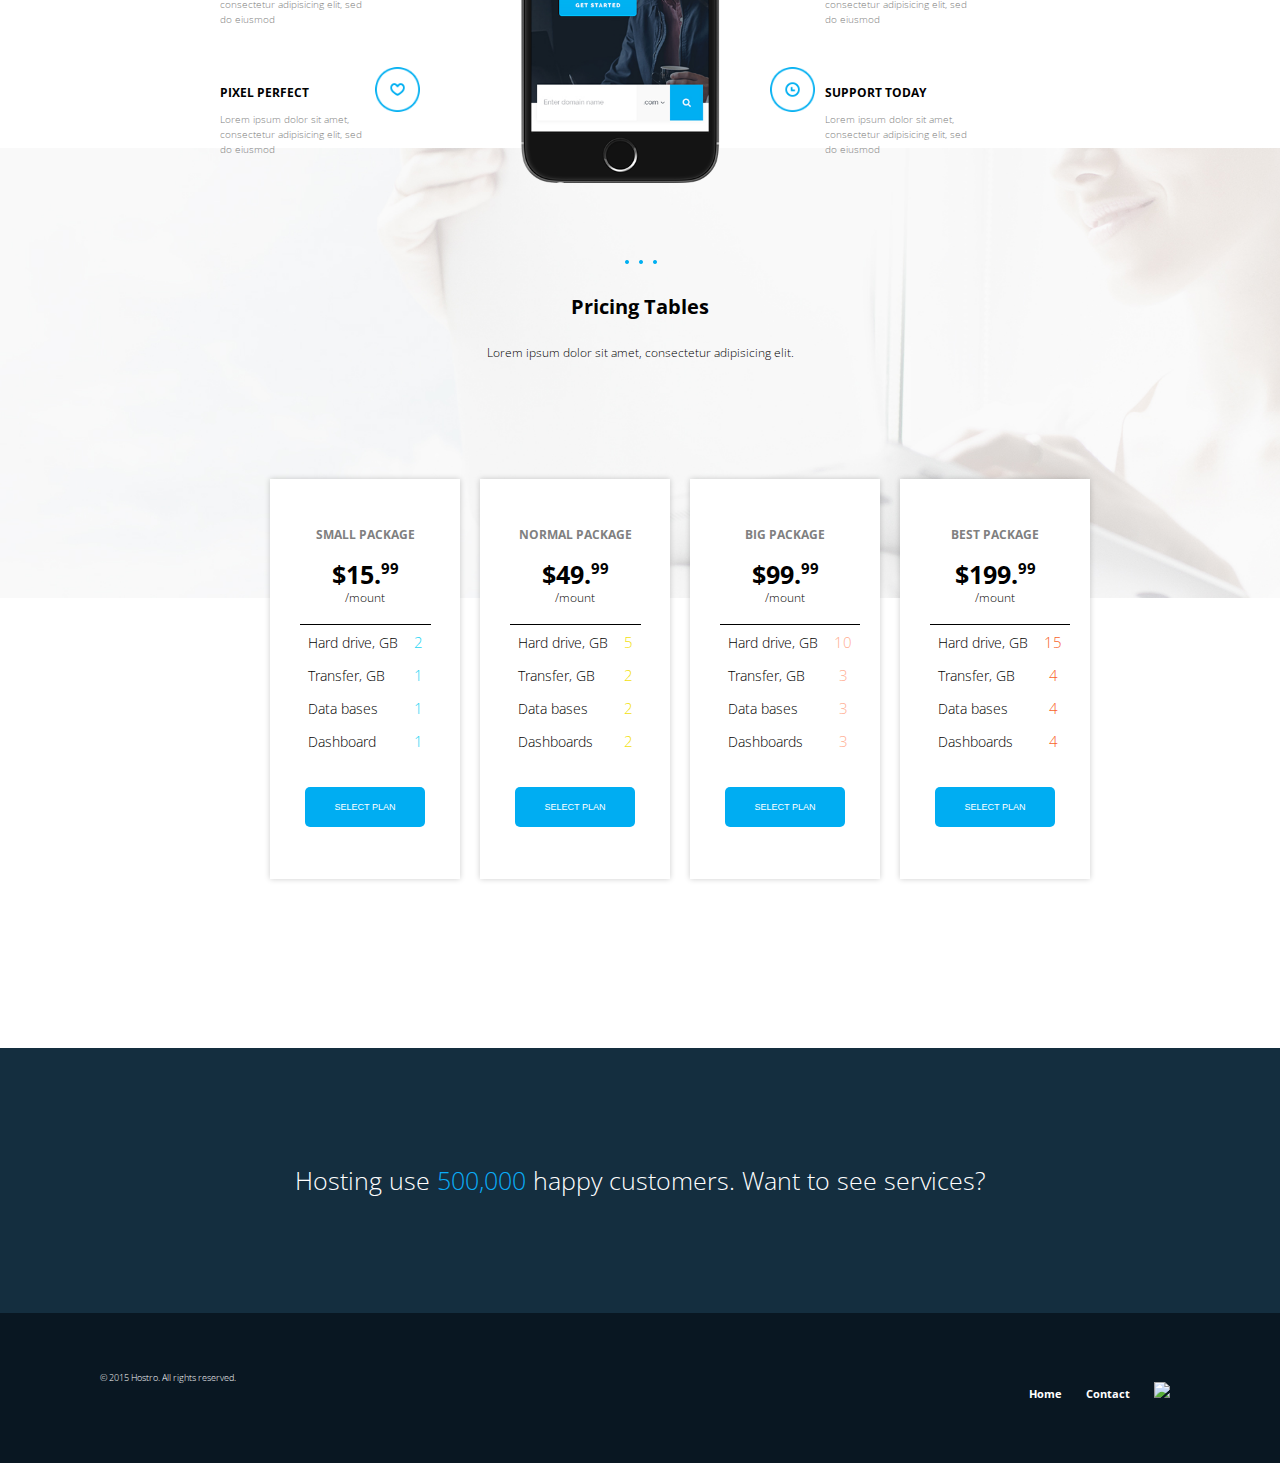
==== commit 622afeb6: "CSS TP4" ====
--- a/index.html
+++ b/index.html
@@ -4,6 +4,8 @@
 	<meta charset="UTF-8">
 	<title> Trabajo Practico 3 </title>
 
+	<link rel="stylesheet" href="css/reset.css">
+
 	<link href='https://fonts.googleapis.com/css?family=Open+Sans:400,300,300italic,400italic,600,600italic,700,700italic,800,800italic' rel='stylesheet' type='text/css'>
 
 	<link href='https://fonts.googleapis.com/css?family=Raleway:400,400italic' rel='stylesheet' type='text/css'>
@@ -17,12 +19,14 @@
 		<nav class="menu">
  			<img src="images/header-logo.png" alt="logo">
  		
- 			<ul>
+ 			<ul class="listamenu">
  				<li><a href="home">Home</a></li>
  				<li><a href="contact">Contact</a></li>
  			</ul>
  		</nav>
-
+ 	</header>
+
+	<section id="seccion1">
  		<article class="parrafo1">
  			<h1>
  				Regular Updates
@@ -35,13 +39,13 @@
 
 		<aside>
 			<form method="get" action="enviador.php">
-			<input type="search2" name="search" placeholder="Enter your domain name and hit enter"/>		
-			<button class="search"> 
+			<input class="buscador1 " type="search2" name="search" placeholder="Enter your domain name and hit enter"/>		
+			<button class="search "> 
 					Search
 			</button>
 		</aside>
-
-	</header>
+	</section>
+
 
 	<section id="seccion2">
 		<article>
@@ -99,10 +103,10 @@
 
 
 	<section id="seccion3"> 
-		<img src="images/icons/threedot.png">
 		
-		<article>
-			<h1 class="titulo3"> 
+		<article class="s3encabezado">
+			<img src="images/icons/threedot.png">
+			<h1 class="titulo3 "> 
 			Hostro Services
 			</h1>
 
@@ -110,90 +114,93 @@
 			Lorem ipsum dolor sit amet, consectetur adipisicing elit
 			</h6>
 		</article>
-
-		<article>
-			<article>
-				<img src="images/icons/ser1.png">
+		
+		<div class="s3subcontenedor">
+			<article class="s3sub1">
+				<article>
+					<img src="images/icons/ser1.png">
+					</img>
+					<h1 class="titulo3a tizquierda "> 
+					Retina Ready 
+					</h1>
+					<p class="parrafo3 tizquierda2 "> 
+					Lorem ipsum dolor sit amet, consectetur adipisicing elit, sed do eiusmod
+					</p>
+				</article>
+
+				<article>
+					<img src="images/icons/ser2.png">
+					</img>
+					<h1 class="titulo3a tizquierda "> 
+					Easy Customize
+					</h1>
+					<p class="parrafo3 tizquierda2"> 
+					Lorem ipsum dolor sit amet, consectetur adipisicing elit, sed do eiusmod
+					</p>
+				</article>
+
+				<article>
+					<img src="images/icons/ser3.png">
+					</img>
+					<h1 class="titulo3a tizquierda "> 
+					Pixel Perfect 
+					</h1>
+					<p class="parrafo3 tizquierda2 "> 
+					Lorem ipsum dolor sit amet, consectetur adipisicing elit, sed do eiusmod
+					</p>
+				</article>
+
+			</article>
+
+			<article class="s3sub2">
+				<img src="images/iphone2.png">
 				</img>
-				<h1 class="titulo3.1"> 
-					Retina Ready 
-				</h1>
-				<p class="parrafo3"> 
-					Lorem ipsum dolor sit amet, consectetur adipisicing elit, sed do eiusmod
-				</p>
-			</article>
-
-			<article>
-				<img src="images/icons/ser2.png">
-				</img>
-				<h1 class="titulo3.1"> 
-					Easy Customize
-				</h1>
-				<p class="parrafo3"> 
-					Lorem ipsum dolor sit amet, consectetur adipisicing elit, sed do eiusmod
-				</p>
-			</article>
-
-			<article>
-				<img src="images/icons/ser3.png">
-				</img>
-				<h1 class="titulo3.1"> 
-					Pixel Perfect 
-				</h1>
-				<p class="parrafo3"> 
-					Lorem ipsum dolor sit amet, consectetur adipisicing elit, sed do eiusmod
-				</p>
-			</article>
-
-		</article>
-
-		<article>
-			<img src="images/iphone2.png">
-			</img>
-		</article>
-
-		<article>
-
-			<article>
-				<img src="images/icons/ser4.png">
-				</img>
-				<h1 class="titulo3.1"> 
+			</article>
+
+			<article class="s3sub3">
+
+				<article>
+					<img src="images/icons/ser4.png">
+					</img>
+					<h1 class="titulo3a tderecha"> 
 					Unlimited Colors
-				</h1>
-				<p class="parrafo3"> 
-					Lorem ipsum dolor sit amet, consectetur adipisicing elit, sed do eiusmod
-				</p>
-			</article>
-
-			<article>
-				<img src="images/icons/ser5.png">
-				</img>
-				<h1 class="titulo3.1"> 
+					</h1>
+					<p class="parrafo3 tderecha2"> 
+					Lorem ipsum dolor sit amet, consectetur adipisicing elit, sed do eiusmod
+					</p>
+				</article>
+
+				<article>
+					<img src="images/icons/ser5.png">
+					</img>
+					<h1 class="titulo3a tderecha"> 
 					Features
-				</h1>
-				<p class="parrafo3"> 
-					Lorem ipsum dolor sit amet, consectetur adipisicing elit, sed do eiusmod
-				</p>
-			</article>
-
-			<article>
-				<img src="images/icons/ser6.png">
-				</img>
-				<h1 class="titulo3.1"> 
+					</h1>
+					<p class="parrafo3 tderecha2"> 
+					Lorem ipsum dolor sit amet, consectetur adipisicing elit, sed do eiusmod
+					</p>
+				</article>
+
+				<article>
+					<img src="images/icons/ser6.png">
+					</img>
+					<h1 class="titulo3a tderecha"> 
 					Support Today 
-				</h1>
-				<p class="parrafo3"> 
-					Lorem ipsum dolor sit amet, consectetur adipisicing elit, sed do eiusmod
-				</p>
-			</article>
-
-		</article>
+					</h1>
+					<p class="parrafo3 tderecha2"> 
+					Lorem ipsum dolor sit amet, consectetur adipisicing elit, sed do eiusmod
+					</p>
+				</article>
+
+			</article>
+		</div>
 
 	</section>
 
 	<section id="seccion4">
 
-		<article>
+		<article class="s4encabezado">
+			<img src="images/icons/threedot.png">
 			<h1 class="titulo4"> 
 			Pricing Tables
 			</h1>
@@ -203,170 +210,172 @@
 			</h6>
 		</article>
 
-		<article>
-			<h1 class="titulo4.1"> 
+		<div class="s4contenedor">
+			<article>
+				<h1 class="titulo4a"> 
 				Small Package 
-			</h1>
-
-			<h2 class="subtitulo4.1"> 
+				</h1>
+
+				<h2 class="subtitulo4a"> 
 				$15.<span class="precio">99</span>
-			</h2>
-
-			<h3 class="subtitulo4.2">
+				</h2>
+
+				<h3 class="subtitulo4b">
 				/mount
-			</h3>
-
-			<table>
-				<tr> 
-					<td class="tablatexto">Hard drive, GB </td>
-					<td class="ttexto2 textocyan">2</td>
-				</tr>
-
-				<tr>
-					<td class="tablatexto"> Transfer, GB </td>
-					<td class="ttexto2 textocyan">1</td>
-				</tr>
-
-				<tr>
-					<td class="tablatexto"> Data bases</td>
-					<td class="ttexto2 textocyan">1</td>
-				</tr>
-
-				<tr>
-					<td class="tablatexto"> Dashboard </td>
-					<td class="ttexto2 textocyan">1</td>
-				</tr>
-
-			</table>
-
-			<button class="buttontabla"> 
+				</h3>
+
+				<table>
+					<tr> 
+						<td class="tablatexto">Hard drive, GB </td>
+						<td class="ttexto2 textocyan">2</td>
+					</tr>
+
+					<tr>
+						<td class="tablatexto"> Transfer, GB </td>
+						<td class="ttexto2 textocyan">1</td>
+					</tr>
+
+					<tr>
+						<td class="tablatexto"> Data bases</td>
+						<td class="ttexto2 textocyan">1</td>
+					</tr>
+
+					<tr>
+						<td class="tablatexto"> Dashboard </td>
+						<td class="ttexto2 textocyan">1</td>
+					</tr>
+
+				</table>
+
+				<button class="buttontabla"> 
 				Select Plan
-			</button>
-		</article>
-
-		<article>
-			<h1 class="titulo4.1"> 
+				</button>
+			</article>
+
+			<article>
+				<h1 class="titulo4a"> 
 				Normal Package
-			</h1>
-
-			<h2 class="subtitulo4.1"> 
+				</h1>
+
+				<h2 class="subtitulo4a"> 
 				$49.<span class="precio">99</span>
-			</h2>
-
-			<h3 class="subtitulo4.2">
+				</h2>
+
+				<h3 class="subtitulo4b">
 				/mount
-			</h3>
-
-			<table >
-				<tr>
-					<td class="tablatexto"> Hard drive, GB </td>
-					<td class="ttexto2 textoamarillo">5</td>
-				</tr>
-
-				<tr>
-					<td class="tablatexto">Transfer, GB</td>
-					<td class="ttexto2 textoamarillo">2</td>
-				</tr>
-
-				<tr>
-					<td class="tablatexto">Data bases</td>
-					<td class="ttexto2 textoamarillo">2</td>
-				</tr>
-
-				<tr>
-					<td class="tablatexto">Dashboards</td>
-					<td class="ttexto2 textoamarillo">2</td>
-				</tr>
+				</h3>
+
+				<table >
+					<tr>
+						<td class="tablatexto"> Hard drive, GB </td>
+						<td class="ttexto2 textoamarillo">5</td>
+					</tr>
+
+					<tr>
+						<td class="tablatexto">Transfer, GB</td>
+						<td class="ttexto2 textoamarillo">2</td>
+					</tr>
+
+					<tr>
+						<td class="tablatexto">Data bases</td>
+						<td class="ttexto2 textoamarillo">2</td>
+					</tr>
+
+					<tr>
+						<td class="tablatexto">Dashboards</td>
+						<td class="ttexto2 textoamarillo">2</td>
+					</tr>
 				
-			</table>
-
-			<button class="buttontabla"> 
-				Select Plan
-			</button>
-		</article>
-
-
-		<article>
-			<h1 class="titulo4.1">
-				Big Package
-			</h1>
-
-			<h2 class="subtitulo4.1"> 
+				</table>
+
+				<button class="buttontabla"> 
+					Select Plan
+				</button>
+			</article>
+
+
+			<article>
+				<h1 class="titulo4a">
+					Big Package
+				</h1>
+
+				<h2 class="subtitulo4a"> 
 				$99.<span class="precio">99</span>
-			</h2>
-
-			<h3 class="subtitulo4.2">
+				</h2>
+
+				<h3 class="subtitulo4b">
 				/mount
-			</h3>
-
-			<table>
-				<tr>
-					<td class="tablatexto">Hard drive, GB</td>
-					<td class="ttexto2 textonaranja">10</td>
-				</tr>
-
-				<tr>
-					<td class="tablatexto">Transfer, GB</td>
-					<td class="ttexto2 textonaranja">3</td>
-				</tr>
+				</h3>
+
+				<table>
+					<tr>
+						<td class="tablatexto">Hard drive, GB</td>
+						<td class="ttexto2 textonaranja">10</td>
+					</tr>
+
+					<tr>
+						<td class="tablatexto">Transfer, GB</td>
+						<td class="ttexto2 textonaranja">3</td>
+					</tr>
 				
-				<tr>
-					<td class="tablatexto">Data bases</td>
-					<td class="ttexto2 textonaranja">3</td>
-				</tr>
-
-				<tr>
-					<td class="tablatexto">Dashboards</td>
-					<td class="ttexto2 textonaranja">3</td>
-				</tr>
-
-			</table>
-
-			<button class="buttontabla"> Select Plan
-			</button>
-		</article>
-
-
-		<article>
-			<h1 class="titulo4.1"> 
-				Best Package 
-			</h1>
-
-			<h2 class="subtitulo4.1"> 
+					<tr>
+						<td class="tablatexto">Data bases</td>
+						<td class="ttexto2 textonaranja">3</td>
+					</tr>
+
+					<tr>
+						<td class="tablatexto">Dashboards</td>
+						<td class="ttexto2 textonaranja">3</td>
+					</tr>
+
+				</table>
+
+				<button class="buttontabla"> Select Plan
+				</button>
+			</article>
+
+
+			<article>
+				<h1 class="titulo4a"> 
+					Best Package 
+				</h1>
+
+				<h2 class="subtitulo4a"> 
 				$199.<span class="precio">99</span>
-			</h2>
-
-			<h3 class="subtitulo4.2">
+				</h2>
+
+				<h3 class="subtitulo4b">
 				/mount
-			</h3>
-
-			<table>
-				<tr>
-					<td class="tablatexto">Hard drive, GB</td>
-					<td class="ttexto2 textoanaranjado">15</td>
-				</tr>
-
-				<tr>
-					<td class="tablatexto">Transfer, GB</td>
-					<td class="ttexto2 textoanaranjado">4</td>
-				</tr>
+				</h3>
+
+				<table>
+					<tr>
+						<td class="tablatexto">Hard drive, GB</td>
+						<td class="ttexto2 textoanaranjado">15</td>
+					</tr>
+
+					<tr>
+						<td class="tablatexto">Transfer, GB</td>
+						<td class="ttexto2 textoanaranjado">4</td>
+					</tr>
 				
-				<tr>
-					<td class="tablatexto">Data bases</td>
-					<td class="ttexto2 textoanaranjado">4</td>
-				</tr>
-
-				<tr>
-					<td class="tablatexto">Dashboards</td>
-					<td class="ttexto2 textoanaranjado">4</td>
-				</tr>
+					<tr>
+						<td class="tablatexto">Data bases</td>
+						<td class="ttexto2 textoanaranjado">4</td>
+					</tr>
+
+					<tr>
+						<td class="tablatexto">Dashboards</td>
+						<td class="ttexto2 textoanaranjado">4</td>
+					</tr>
 				
-			</table>
-
-
-			<button class="buttontabla"> Select Plan
-			</button>
-		</article>
+				</table>
+
+
+				<button class="buttontabla"> Select Plan
+				</button>
+			</article>
+		</div>
 
 	</section>
 
--- a/css/style.css
+++ b/css/style.css
@@ -4,11 +4,10 @@
 
 header { 
 
-	background-image: url(
-		"../images/indexbanner-bg3.jpg");
-	background-repeat: no-repeat;
-	background-size: cover;
-
+	}
+
+.menu img {
+    width: 150px;
 	}
 
 .menu ul li a {
@@ -16,39 +15,123 @@
 	text-decoration: none;
 	font-size: 11px;
 	font-weight: bold;
-
-	}
+	text-transform: uppercase;
+	}
+
 .menu {
 	background-color: white;
+	padding: 30px 15%;
  	}
 
-
-header nav ul {
+ .listamenu li  { 
+ 	display: inline-block;
+ 	margin: 0 10px;
+
+	}
+
+.listamenu {
 	list-style-type: none;
+	float: right;
+	margin: 0;
+    padding: 0;
+	}
+
+#seccion1 { 
+	background-image: url(
+		"../images/indexbanner-bg3.jpg");
+	background-repeat: no-repeat;
+	background-size: cover;
+	height: 641px;
+    background-position: center;
+	}
+
+.parrafo1 { 
+	display: inline-block;
+	margin-left: 200px;
+	margin-top: 200px;
 	}
 
 .parrafo1 h1 {
 	font-size: 35px;
 	font-weight: 700;
 	color: white;
-
-	}
+	display: inline-block;
+    width: 300px;
+    height: 50px;
+    margin-bottom: 10px;
+    padding: 5px;
+	}
+
 .parrafo1 p {
-	font-size: 12px;
-	font-weight: 300;
-	line-height: 15px;
+	font-size: 15px;
+	font-weight: 300;
+	line-height: 30px;
 	color:white;
-
+	width: 400px;
+    height: 90px;
+    padding:5px;
+	}
+
+aside {
+	text-align: center;
+	margin-top: 235px;
+	height: 65px;
+	padding: 0;
+	}
+
+form {
+	height: inherit;
+	display: inline-block;
+	box-shadow: 0px 0px 1px rgba(0,0,0,0.1);
+	}
+
+
+.buscador1 {
+	display: inline-block;
+    width: 600px;
+    height: 62px;
+    text-align: left;
+    padding-left: 20px;
+    border:none;
+    margin-right: -5px;
+   
 	}
 
 .search {
 	text-transform: uppercase;
 	color: white;
 	background-color: #00adf2;
-	font-weight: 500;
-	font-size: 9px;
+	font-weight: 400;
+	font-size: 10px;
 	border: none;
-
+	display: inline-block;
+    width: 100px;
+    height: inherit
+
+	}
+
+#seccion2 {
+	height: 400px;
+	max-height: 400px;
+	
+	}
+
+#seccion2 article {
+
+	display: inline-block;
+    margin-top: 100px;
+    margin-left: 90px;
+    width: 200px;
+    height: 250px;
+    text-align: center;
+
+	}
+
+#seccion2 article img{
+ 	margin-bottom: 30px;
+ 	display: inline-block;
+ 	width: 80px;
+ 	height: 80px;
 	}
 
 #seccion2 article h4 {
@@ -56,55 +139,175 @@
 	text-transform: uppercase;
 	color: black;
 	font-weight: 700;
-
-	}
+	margin-bottom: 20px;
+
+}
 
 #seccion2 article p {
 	font-size: 10px;
-	color: black;
-	font-weight: 300;
-	line-height: 13px;
-	}
+	color: grey;
+	font-weight: 300;
+	line-height: 20px;
+	}
+
+
+
+#seccion3  {
+	height: 620px;
+	max-height: 620px;
+	}
+
+.s3encabezado {
+	text-align: center;
+	}
+
+.s3encabezado img {
+	margin:10px 0px 30px 0px;
+	}
+
 
 .titulo3 {
 	font-size:25px;
 	color: black;
 	font-weight: 700;
+	margin-bottom: 30px;
 	}
 
 .subtitulo3 {
+	font-size: 15px;
+	font-weight: 300;
+	color: grey;
+	}
+
+.s3subcontenedor {
+	display: inline-block;
+	width: 800px;
+	margin-top: 120px;
+    margin-left: 270px;
+    margin-right: 270px;
+
+	}
+
+.s3subcontenedor article {
+	float: left;
+	display: inline-block;
+	width: 200px;
+	margin-right: 50px;
+
+	
+	}
+
+.s3sub1 {
+	display: inline-block;
+	}
+
+.s3sub1 article {
+	display: inline;
+	float: right;
+	margin-top: 40px;
+
+	}
+
+.s3sub1 article img {
+	float: right;
+	display: inline-block;
+	width: 45px;
+	height: 45px;
+	}
+
+.tizquierda  {
+	display: inline-block;
+	margin-right: 10px;
+	margin-top: 20px;
+	}
+
+.tizquierda2  {
+	display: inline-block;
+	margin-right: 55px;
+	}
+
+.s3sub2 img {
+	display: inline-block;
+	width: 200px;
+	
+	}
+
+
+.s3sub3 {
+	display: inline-block;
+	}
+
+.s3sub3 article {
+	display: inline;
+	float: left;
+	margin-top: 40px;
+	}
+
+.s3sub3 article img {
+	float: left;
+	display: inline-block;
+	width: 45px;
+	height: 45px;
+	}
+
+.tderecha  {
+	display: inline-block;
+	margin-left: 10px;
+	margin-top: 20px;
+	}
+
+.tderecha2  {
+	display: inline-block;
+	margin-left: 55px;
+	}
+
+.titulo3a {
 	font-size: 12px;
-	font-weight: 300;
-	color: black;
-	}
-
-.titulo3.1 {
-	font-size: 12px;
 	font-weight: 700;
 	color: black;
 	text-transform: uppercase;
-	}
-
+
+	
+	}
 .parrafo3 {
 	font-size: 10px;
-	color: black;
-	font-weight: 300;
-	line-height: 13px;
-	}
+	color: grey;
+	font-weight: 300;
+	line-height: 15px;
+	
+	}
+
+
+
+
+
 
 #seccion4 {
 	background-image: url("../images/pricing-bg.jpg");
 	background-repeat: no-repeat;
-	background-size: cover;
-	position: center;
-
-	
+	background-size: auto 50%;
+	position: center;	
+	height: 900px;
+	max-height: 900px;
+	
+	}
+
+.s4encabezado img {
+margin:10px 0px 30px 0px;
+	}
+
+
+.s4encabezado {
+	text-align: center;
+	padding-top: 100px;
+
 	}
 
 .titulo4 {
 	font-size:20px;
 	color: black;
 	font-weight: 700;
+	margin-bottom: 30px;
 	}
 
 .subtitulo4 {
@@ -113,42 +316,89 @@
 	color: black;
 	}
 
-.titulo4.1 {
+.s4contenedor {
+	display: inline-block;
+	width: 1000px;
+	margin-top: 120px;
+    margin-left: 270px;
+    margin-right: 270px;
+
+
+	}
+
+.s4contenedor article {
+	float: left;
+	width: 190px;
+	height: 400px;
+	box-shadow: 0px 0px 6px rgba(0,0,0,0.2);
+	margin-right: 20px;
+	text-align: center;
+	background-color: white;
+
+	}
+
+.titulo4a {
 	font-size: 12px;
 	font-weight: 700;
-	color: black;
+	color: grey;
 	text-transform: uppercase;
-	}
-
-.subtitulo4.1 {
+	text-align: center;
+	margin-bottom: 20px;
+	margin-top: 50px;
+
+	}
+
+.subtitulo4a {
 	font-size: 25px;
 	font-weight: 700;
 	color: black;
-	}
+	text-align: center;
+	margin-top: 15px;
+	}
+
 
 .precio {
 	font-size: 15px;
 	font-weight: 700;
 	color: black;
-	
-	}
-
-.subtitulo4.2 {
-	font-size: 15px;
-	font-weight: 300;
-	color: black;
-	}
+	vertical-align: 10px;
+	
+	}
+
+.subtitulo4b {
+	font-size: 12px;
+	font-weight: 300;
+	color: black;
+	text-align: center;
+	margin-top: 5px;
+	margin-bottom: 20px;
+
+	}
+
+table {
+	border-top: solid black 1px;
+	margin-left: 30px;
+
+	}
+
+td {
+	
+	padding: 10px 8px 8px 8px;
+	} 
+
 
 .tablatexto{
-	font-size: 15px;
-	font-weight: 300;
-	color: black;
+	font-size: 14px;
+	font-weight: 300;
+	color: black;
+	text-align: left;
+	
 	}
 
 .ttexto2{
 	font-size: 15px;
 	font-weight: 300;
-	
+	text-align: center;
 	}
 
 .textocyan { 
@@ -174,26 +424,47 @@
 	background-color: #00adf2;
 	font-weight: 500;
 	border: none;
-	}
+	margin-top: 30px;
+	display: inline-block;
+	width: 120px;
+	height:40px;
+	border-radius: 5px;
+	}
+
+
+
 
 footer {
 	background-color: #142e3f;
+	height: 400px;
+	text-align: center;
+	}
+
+footer article {
+	text-align: center;
+
+}
+
+
+.textofooter {
+	font-size: 25px;
+	font-weight: 300;
+	color: white;
+	text-align: center;
+	padding-top:120px;
+	padding-bottom:120px;
+	}
+
+#cantidad {
+	font-size: 25px;
+	font-weight: 300;
+	color: #0aacf7;
+	
 	}
 
 .footermenor{
 	background-color: #091722;
-	}
-
-.textofooter {
-	font-size: 25px;
-	font-weight: 300;
-	color: white;
-	}
-
-#cantidad {
-	font-size: 25px;
-	font-weight: 300;
-	color: #0aacf7;
+	height: 150px;
 	
 	}
 
@@ -201,9 +472,25 @@
 	font-size: 9px;
 	font-weight: 300;
 	color: white;
-	}
-
-	
+	text-align: left;
+	padding-left: 100px;
+	padding-top: 60px;
+	}
+
+
+ .menuinferior li  { 
+ 	display: inline-block;
+ 	margin: 0 10px;
+
+	}
+
+.menuinferior {
+	list-style-type: none;
+	float: right;
+	margin: 0px 100px 0 0;
+    padding: 0;
+	}
+
 .menuinferior ul li a {
 	color:white;
 	text-decoration: none;
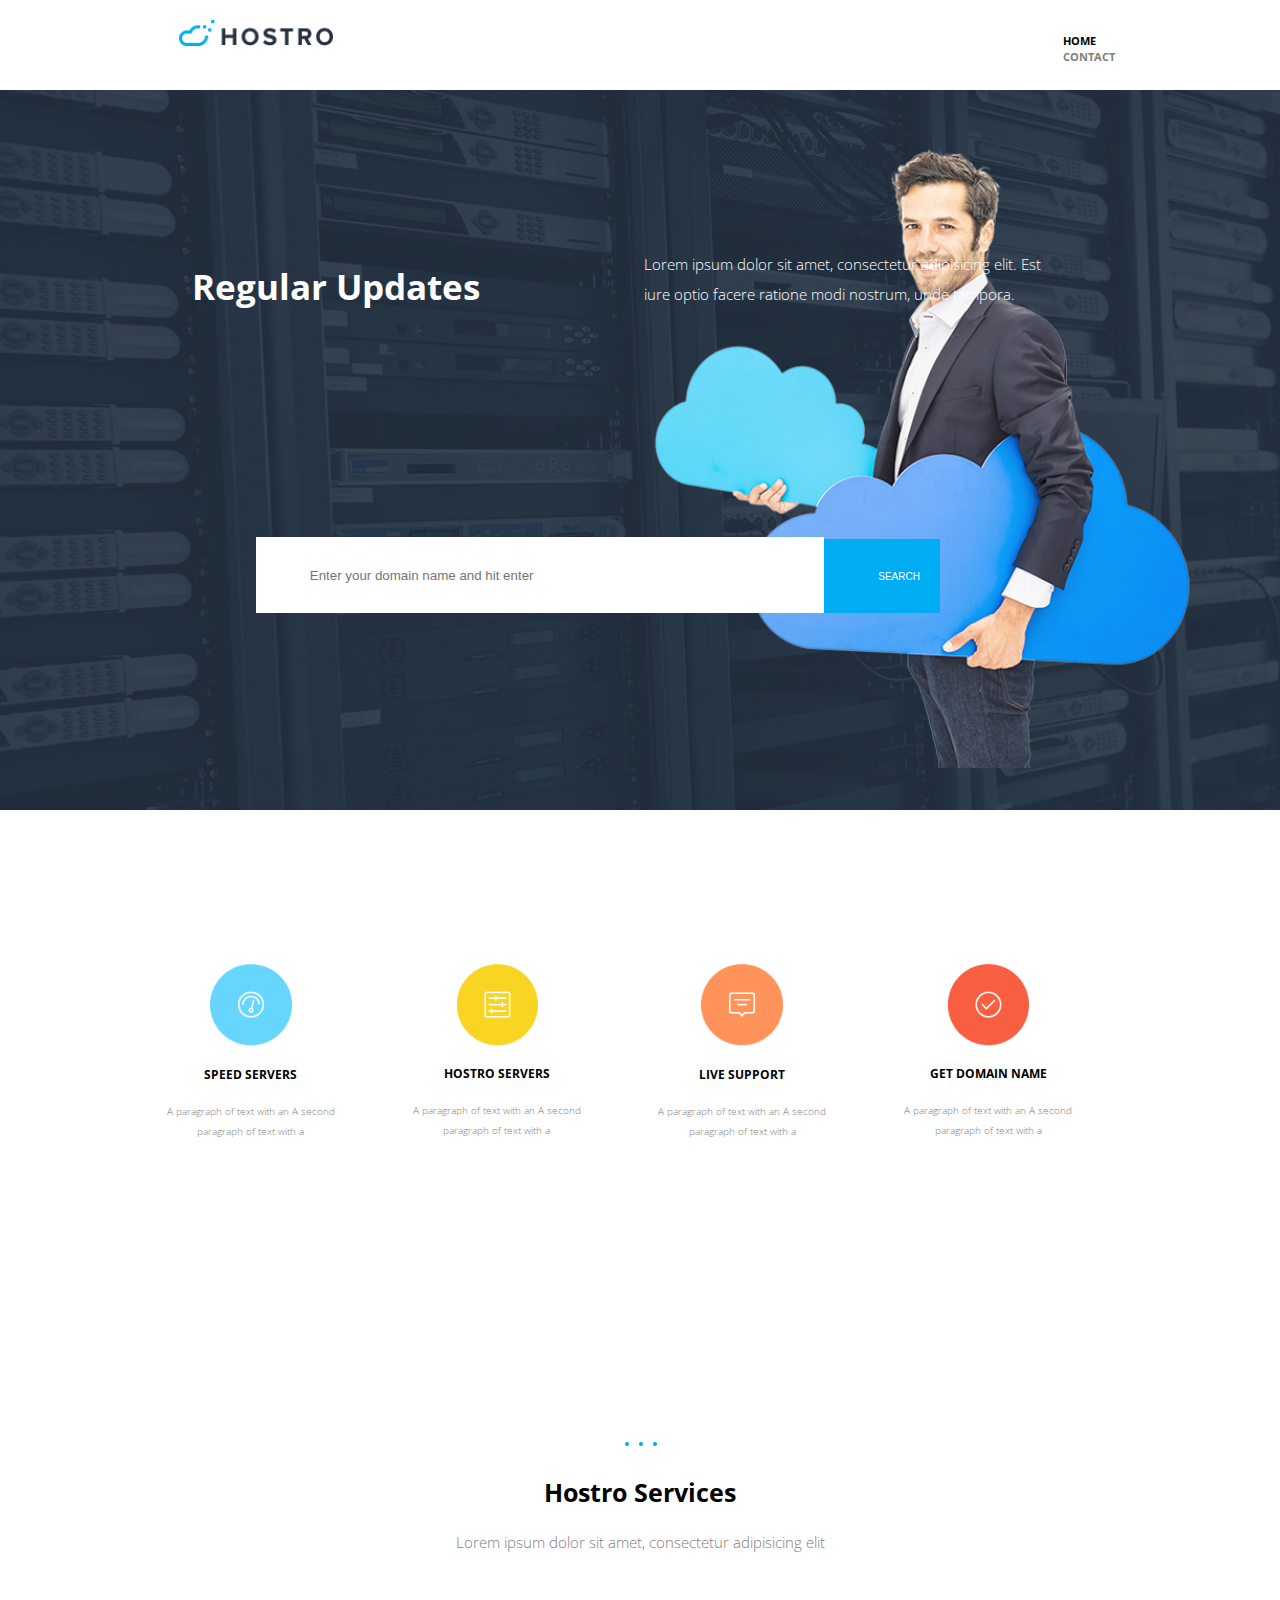
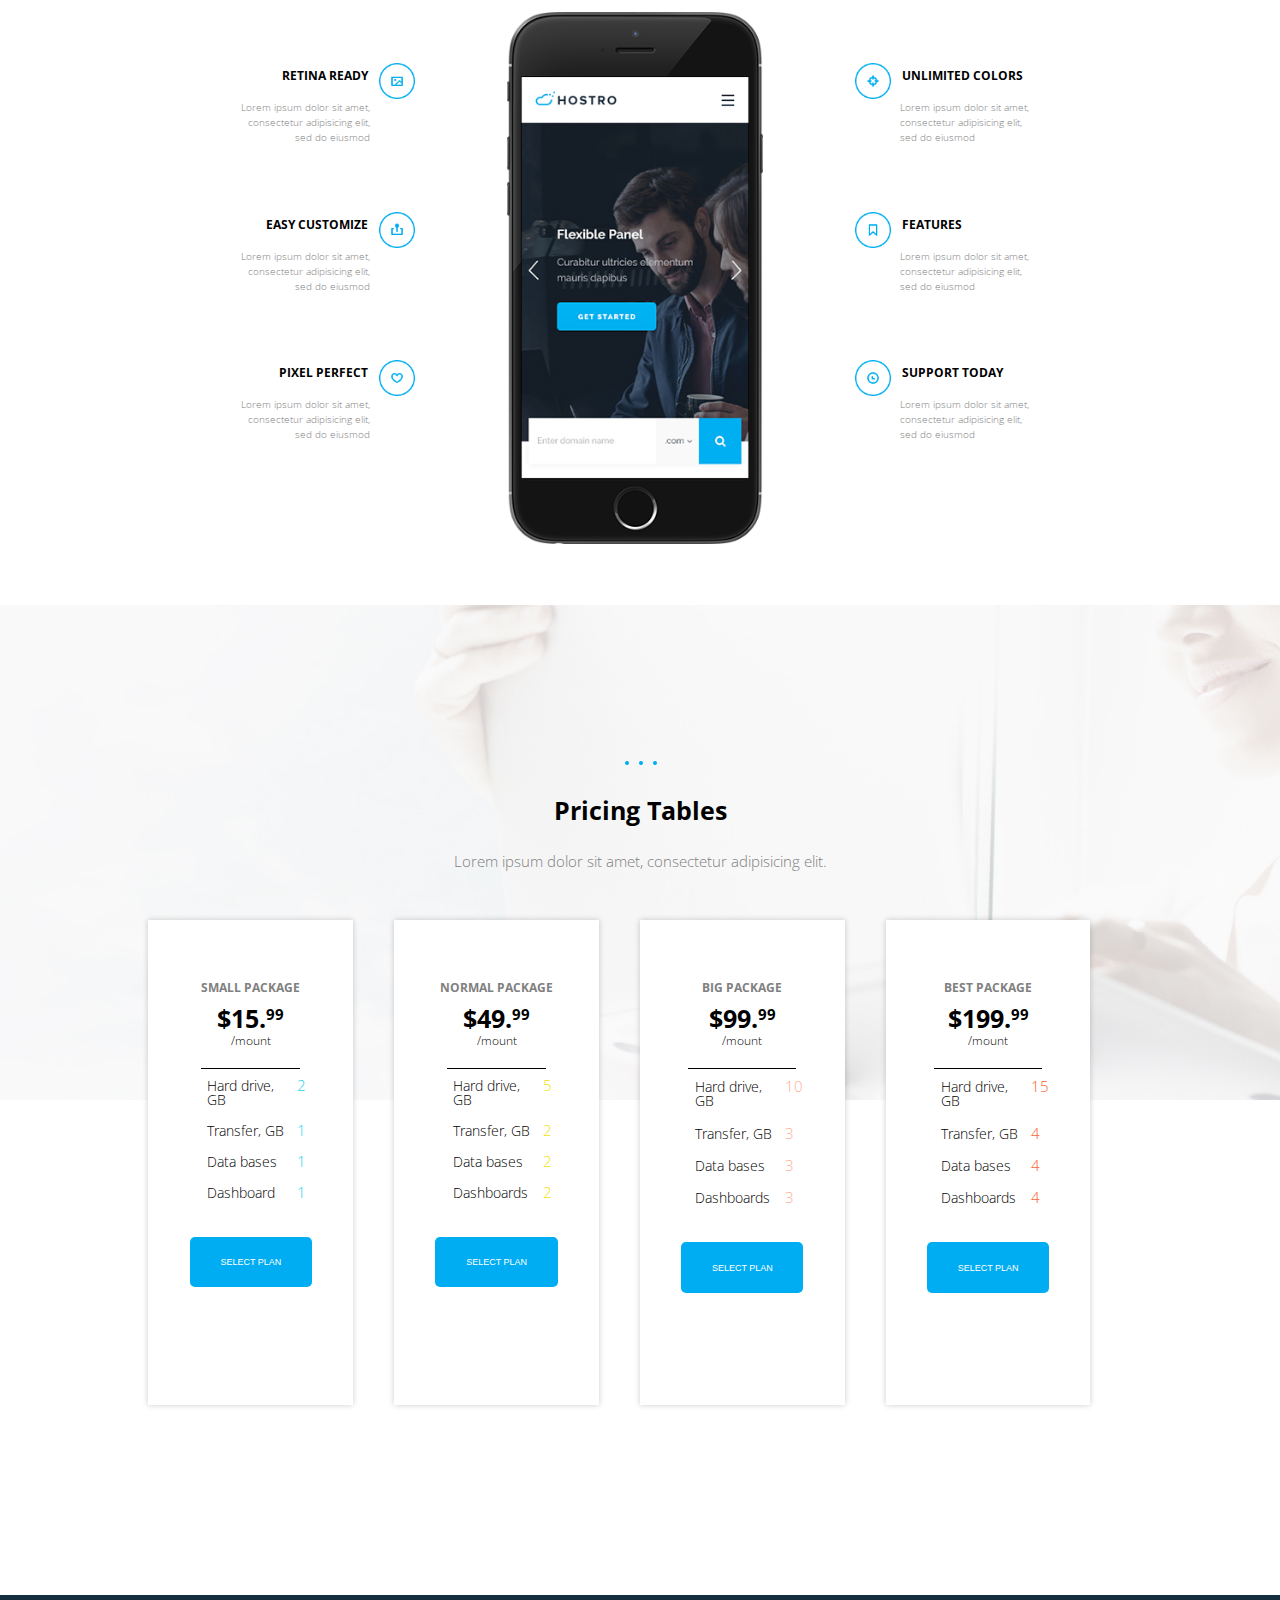
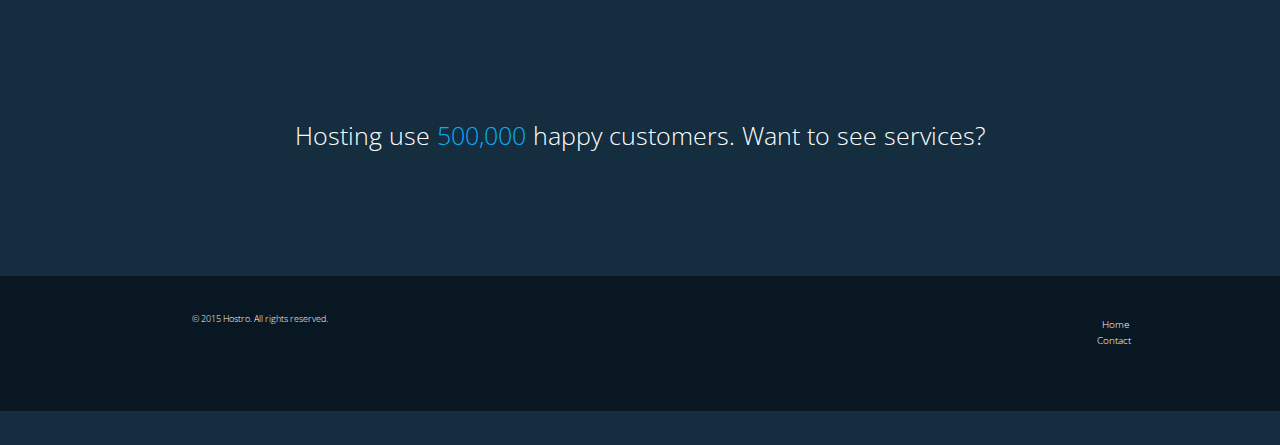
==== commit db30a919: "CSS TP4" ====
--- a/index.html
+++ b/index.html
@@ -2,13 +2,15 @@
 <html>
 <head>
 	<meta charset="UTF-8">
-	<title> Trabajo Practico 3 </title>
+	<title> Trabajo Practico 1 </title>
 
 	<link rel="stylesheet" href="css/reset.css">
 
 	<link href='https://fonts.googleapis.com/css?family=Open+Sans:400,300,300italic,400italic,600,600italic,700,700italic,800,800italic' rel='stylesheet' type='text/css'>
 
 	<link href='https://fonts.googleapis.com/css?family=Raleway:400,400italic' rel='stylesheet' type='text/css'>
+
+	<link rel="stylesheet" href="http://code.ionicframework.com/ionicons/2.0.1/css/ionicons.min.css">
 	
 	<link rel="stylesheet"  href="css/style.css">
 
@@ -21,7 +23,7 @@
  		
  			<ul class="listamenu">
  				<li><a href="home">Home</a></li>
- 				<li><a href="contact">Contact</a></li>
+ 				<li><a href="contact"><span class="contact1">Contact</a></li>
  			</ul>
  		</nav>
  	</header>
@@ -40,7 +42,7 @@
 		<aside>
 			<form method="get" action="enviador.php">
 			<input class="buscador1 " type="search2" name="search" placeholder="Enter your domain name and hit enter"/>		
-			<button class="search "> 
+			<button class="search"><span class="ion-search"></span> 
 					Search
 			</button>
 		</aside>
@@ -48,57 +50,60 @@
 
 
 	<section id="seccion2">
-		<article>
-			<img src="images/icons/wid1.png">
-			</img>
-			<h4>
+		
+		<div class="contenedors1">
+			<article>
+				<img src="images/icons/wid1.png">
+				</img>
+				<h4>
 				Speed Servers 
-			</h4>
-
-			<p>
+				</h4>
+
+				<p>
 				A paragraph of text with an 
 				A second paragraph of text with a 
-			</p>
-
-		</article>
-
-		<article>
-			<img src="images/icons/wid2.png">
-			</img>
-			<h4> 
+				</p>
+
+			</article>
+
+			<article>
+				<img src="images/icons/wid2.png">
+				</img>
+				<h4> 
 				Hostro Servers
-			</h4>
-			<p>
+				</h4>
+				<p>
 				A paragraph of text with an 
 					A second paragraph of text with a 
-			</p>
-		</article>
-
-		<article>
-			<img src="images/icons/wid3.png">
-			</img>
-			<h4> 
+				</p>
+			</article>
+
+			<article>
+				<img src="images/icons/wid3.png">
+				</img>
+				<h4> 
 				Live Support 
-			</h4>
-			<p>
+				</h4>
+				<p>
 				A paragraph of text with an 
 					A second paragraph of text with a 
-			</p>
-		</article>
-
-		<article>
-			<img src="images/icons/wid4.png">
-			</img>
-			<h4> 
+				</p>
+			</article>
+
+			<article>
+				<img src="images/icons/wid4.png">
+				</img>
+				<h4> 
 				Get Domain Name
-			</h4>
-			<p>
+				</h4>
+				<p>
 				A paragraph of text with an 
 					A second paragraph of text with a 
-			</p>
-
-		</article>
-
+				</p>
+
+			</article>
+	
+		</div>
 	</section>
 
 
@@ -396,8 +401,8 @@
 			<nav class="menuinferior">
 				<ul>
 					<li><a href="home">Home</a></li>
-					<li><a href="contact">Contact</a></li>
-					<li><a href="subir"><img src="triangulo.png"></a></li>
+					<li><a href="contact.html">Contact</a></li>
+					<li><span class="ion-chevron-up"></a></li>
 				</ul>
 			</nav>
 		</article>
--- a/css/style.css
+++ b/css/style.css
@@ -1,14 +1,29 @@
+html, body  {
+	height: 100%;
+}
+
 body {
 	font-family: 'Open Sans', sans-serif;
-}
+}	
+
 
 header { 
-
-	}
+	height: 10%;
+}
+
+
+.menu {
+	background-color: white;
+	margin: auto;
+    height: 100%;
+    width: 80%; 	
+}
 
 .menu img {
-    width: 150px;
-	}
+    width: 15%;
+    margin: 2% 0 2% 5%;
+}
+
 
 .menu ul li a {
 	color:black;
@@ -16,84 +31,86 @@
 	font-size: 11px;
 	font-weight: bold;
 	text-transform: uppercase;
-	}
-
-.menu {
-	background-color: white;
-	padding: 30px 15%;
- 	}
-
- .listamenu li  { 
- 	display: inline-block;
- 	margin: 0 10px;
-
+}
+
+.contact1 {
+	color:gray;
 	}
 
 .listamenu {
 	list-style-type: none;
 	float: right;
-	margin: 0;
-    padding: 0;
-	}
+	margin: 3% 0% 3% 0%;
+	}
+
+ .listamenu li  { 
+ 	display: inline;
+ 	margin-right: 8%;
+	}
+
+
 
 #seccion1 { 
 	background-image: url(
 		"../images/indexbanner-bg3.jpg");
 	background-repeat: no-repeat;
 	background-size: cover;
-	height: 641px;
-    background-position: center;
-	}
+	height: 80%;
+	background-position: center;
+	}
+
 
 .parrafo1 { 
-	display: inline-block;
-	margin-left: 200px;
-	margin-top: 200px;
-	}
+	width: 70%;
+    margin:auto;
+
+	}
+
 
 .parrafo1 h1 {
 	font-size: 35px;
-	font-weight: 700;
-	color: white;
+    font-weight: 700;
+    color: white;
+    width: 50%;
+    display: inline-block;
+    margin-top: 20%;
+
+	}
+
+.parrafo1 p {
 	display: inline-block;
-    width: 300px;
-    height: 50px;
-    margin-bottom: 10px;
-    padding: 5px;
-	}
-
-.parrafo1 p {
 	font-size: 15px;
 	font-weight: 300;
 	line-height: 30px;
 	color:white;
-	width: 400px;
-    height: 90px;
-    padding:5px;
+	width: 45%;
+	margin-top:4%;
+	margin-bottom: 4%;
+    
 	}
 
 aside {
-	text-align: center;
-	margin-top: 235px;
-	height: 65px;
-	padding: 0;
+	margin: auto;
+	width: 60%;
+	
 	}
 
 form {
-	height: inherit;
-	display: inline-block;
+	display: block;
 	box-shadow: 0px 0px 1px rgba(0,0,0,0.1);
+	height: 100%;
+	width: 100%;
+	margin-top: 25%;
 	}
 
 
 .buscador1 {
-	display: inline-block;
-    width: 600px;
-    height: 62px;
+	width: 60%;
     text-align: left;
     padding-left: 20px;
     border:none;
-    margin-right: -5px;
+    padding: 4% 7%;
+  
    
 	}
 
@@ -104,42 +121,57 @@
 	font-weight: 400;
 	font-size: 10px;
 	border: none;
-	display: inline-block;
-    width: 100px;
-    height: inherit
-
-	}
+	width: 15%;
+    padding: 4.1% 7%;
+    margin-left: -0.50%;
+    
+	}
+
+.ion-search {
+	color: white;
+	font-size: 10px;
+	}
+
+
+
 
 #seccion2 {
-	height: 400px;
-	max-height: 400px;
-	
-	}
+	height: 70%;
+	position: relative;
+	}
+
+
+.contenedors1 {
+	margin: auto;
+    width: 80%;
+    height: 100%;
+
+    }
+
 
 #seccion2 article {
-
-	display: inline-block;
-    margin-top: 100px;
-    margin-left: 90px;
-    width: 200px;
-    height: 250px;
+	float: left;
     text-align: center;
-
-	}
+    width: 20%;
+    margin: 15% 2%;
+   
+	}
+
 
 #seccion2 article img{
- 	margin-bottom: 30px;
  	display: inline-block;
- 	width: 80px;
- 	height: 80px;
-	}
+ 	width: 40%;
+    height: 40%;
+    margin-bottom: 10%;
+	}
+
 
 #seccion2 article h4 {
 	font-size: 12px;
 	text-transform: uppercase;
 	color: black;
 	font-weight: 700;
-	margin-bottom: 20px;
+	margin-bottom: 10%;
 
 }
 
@@ -152,114 +184,123 @@
 
 
 
+
 #seccion3  {
-	height: 620px;
-	max-height: 620px;
-	}
+	height: 85%;
+	position: relative;
+
+	}
+
 
 .s3encabezado {
-	text-align: center;
+	margin:auto;
+	text-align: center;
+	width: 80%;
+	display: block;
 	}
 
 .s3encabezado img {
-	margin:10px 0px 30px 0px;
-	}
-
+	margin-bottom: 3%;
+	}
 
 .titulo3 {
 	font-size:25px;
 	color: black;
 	font-weight: 700;
-	margin-bottom: 30px;
+	margin-bottom: 3%;
 	}
 
 .subtitulo3 {
 	font-size: 15px;
 	font-weight: 300;
 	color: grey;
-	}
+	
+	}
+
 
 .s3subcontenedor {
-	display: inline-block;
-	width: 800px;
-	margin-top: 120px;
-    margin-left: 270px;
-    margin-right: 270px;
+	width: 80%;
+	height: 80%;
+	margin: auto;
+
 
 	}
 
 .s3subcontenedor article {
 	float: left;
-	display: inline-block;
-	width: 200px;
-	margin-right: 50px;
-
-	
-	}
-
-.s3sub1 {
-	display: inline-block;
-	}
+	width: 25%;
+	margin: 6% 4%;
+	
+	}
+
 
 .s3sub1 article {
-	display: inline;
+	display: block;
 	float: right;
-	margin-top: 40px;
-
-	}
+	width:70%;
+	margin-top: 20%;	
+	}
+
 
 .s3sub1 article img {
 	float: right;
 	display: inline-block;
-	width: 45px;
-	height: 45px;
+	width: 20%;
+	height: 20%;
 	}
 
 .tizquierda  {
-	display: inline-block;
-	margin-right: 10px;
-	margin-top: 20px;
+	display: block;
+	text-align: right;
+	margin: 4% 26% 4% 0%;
+	
 	}
 
 .tizquierda2  {
-	display: inline-block;
-	margin-right: 55px;
+	display: block;
+	text-align: right;
+	margin-top: 10%;
+    margin-right: 25%;
+	
 	}
 
 .s3sub2 img {
 	display: inline-block;
-	width: 200px;
-	
-	}
-
-
-.s3sub3 {
-	display: inline-block;
-	}
+	width: 100%;
+	z-index: 1;
+	position: relative;
+
+	
+	}
+
 
 .s3sub3 article {
-	display: inline;
+	display: block;
 	float: left;
-	margin-top: 40px;
+	width:70%;
+	margin-top: 20%;
 	}
 
 .s3sub3 article img {
 	float: left;
 	display: inline-block;
-	width: 45px;
-	height: 45px;
+	width: 20%;
+	height: 20%;
 	}
 
 .tderecha  {
-	display: inline-block;
-	margin-left: 10px;
-	margin-top: 20px;
+	display: block;
+	text-align: left;
+	margin: 4% 0% 4% 26%;
 	}
 
 .tderecha2  {
-	display: inline-block;
-	margin-left: 55px;
-	}
+	display: block;
+	text-align: left;
+	margin-top: 10%;
+    margin-left: 25%;
+	}
+
 
 .titulo3a {
 	font-size: 12px;
@@ -269,6 +310,7 @@
 
 	
 	}
+
 .parrafo3 {
 	font-size: 10px;
 	color: grey;
@@ -287,51 +329,55 @@
 	background-repeat: no-repeat;
 	background-size: auto 50%;
 	position: center;	
-	height: 900px;
-	max-height: 900px;
+	width: 100%;
+	height:110%;
+	position: relative;
+	
+	}
+
+
+
+.s4encabezado {
+	margin:auto;
+	text-align: center;
+	width: 80%;
+	display: block;
+	padding-top: 12%;
 	
 	}
 
 .s4encabezado img {
-margin:10px 0px 30px 0px;
-	}
-
-
-.s4encabezado {
-	text-align: center;
-	padding-top: 100px;
-
-	}
+	margin-bottom: 3%;
+}
+
 
 .titulo4 {
-	font-size:20px;
-	color: black;
-	font-weight: 700;
-	margin-bottom: 30px;
+	font-size:25px;
+	color: black;
+	font-weight: 700;
+	margin-bottom: 3%;
 	}
 
 .subtitulo4 {
-	font-size: 12px;
-	font-weight: 300;
-	color: black;
-	}
+	font-size: 15px;
+	font-weight: 300;
+	color: grey;
+	}
+
 
 .s4contenedor {
-	display: inline-block;
-	width: 1000px;
-	margin-top: 120px;
-    margin-left: 270px;
-    margin-right: 270px;
-
-
-	}
+	width: 80%;
+	height: 70%;
+    margin: auto;
+	}
+
 
 .s4contenedor article {
 	float: left;
-	width: 190px;
-	height: 400px;
+	width: 20%;
+	height: 70%;
 	box-shadow: 0px 0px 6px rgba(0,0,0,0.2);
-	margin-right: 20px;
+	margin:5% 2%;
 	text-align: center;
 	background-color: white;
 
@@ -343,8 +389,8 @@
 	color: grey;
 	text-transform: uppercase;
 	text-align: center;
-	margin-bottom: 20px;
-	margin-top: 50px;
+	margin-bottom: 5%;
+	margin-top: 30%;
 
 	}
 
@@ -353,7 +399,7 @@
 	font-weight: 700;
 	color: black;
 	text-align: center;
-	margin-top: 15px;
+	margin-top: 6%;
 	}
 
 
@@ -361,7 +407,7 @@
 	font-size: 15px;
 	font-weight: 700;
 	color: black;
-	vertical-align: 10px;
+	vertical-align: 55%;
 	
 	}
 
@@ -370,20 +416,20 @@
 	font-weight: 300;
 	color: black;
 	text-align: center;
-	margin-top: 5px;
-	margin-bottom: 20px;
+	margin-top: 2%;
+	margin-bottom: 10%;
 
 	}
 
 table {
 	border-top: solid black 1px;
-	margin-left: 30px;
+	margin:auto;
 
 	}
 
 td {
 	
-	padding: 10px 8px 8px 8px;
+	padding: 10% 6% 6% 6%;
 	} 
 
 
@@ -416,6 +462,7 @@
 .textoanaranjado{
 	color: #f8632b;
 	}
+
 
 .buttontabla {
 	font-size: 9px;
@@ -424,10 +471,9 @@
 	background-color: #00adf2;
 	font-weight: 500;
 	border: none;
-	margin-top: 30px;
+	margin-top: 15%;
 	display: inline-block;
-	width: 120px;
-	height:40px;
+	padding: 10% 15%;
 	border-radius: 5px;
 	}
 
@@ -436,12 +482,14 @@
 
 footer {
 	background-color: #142e3f;
-	height: 400px;
-	text-align: center;
+	height: 50%;
+	text-align: center;
+	position: relative;
 	}
 
 footer article {
 	text-align: center;
+	margin: auto;
 
 }
 
@@ -451,8 +499,8 @@
 	font-weight: 300;
 	color: white;
 	text-align: center;
-	padding-top:120px;
-	padding-bottom:120px;
+	padding: 10% 0;
+	
 	}
 
 #cantidad {
@@ -464,7 +512,7 @@
 
 .footermenor{
 	background-color: #091722;
-	height: 150px;
+	height: 30%;
 	
 	}
 
@@ -473,29 +521,38 @@
 	font-weight: 300;
 	color: white;
 	text-align: left;
-	padding-left: 100px;
-	padding-top: 60px;
+	float: left;
+	margin: 3% 0% 3% 15%;
+	
+
 	}
 
 
  .menuinferior li  { 
- 	display: inline-block;
- 	margin: 0 10px;
-
-	}
+ 	display: inline;
+ 	margin-right: 8%;
+	}
+
 
 .menuinferior {
 	list-style-type: none;
 	float: right;
-	margin: 0px 100px 0 0;
-    padding: 0;
+	margin: 3% 10% 3% 0%;
+   
 	}
 
 .menuinferior ul li a {
 	color:white;
 	text-decoration: none;
-	font-size: 11px;
-	font-weight: bold;
+	font-size: 10px;
+	font-weight: 200;
+	}
+
+.ion-chevron-up {
+	color:white;
+	text-decoration: none;
+	font-size: 10px;
+	font-weight: 200;
 	}
 
 footer nav ul {
@@ -520,4 +577,3 @@
 
 
 
-
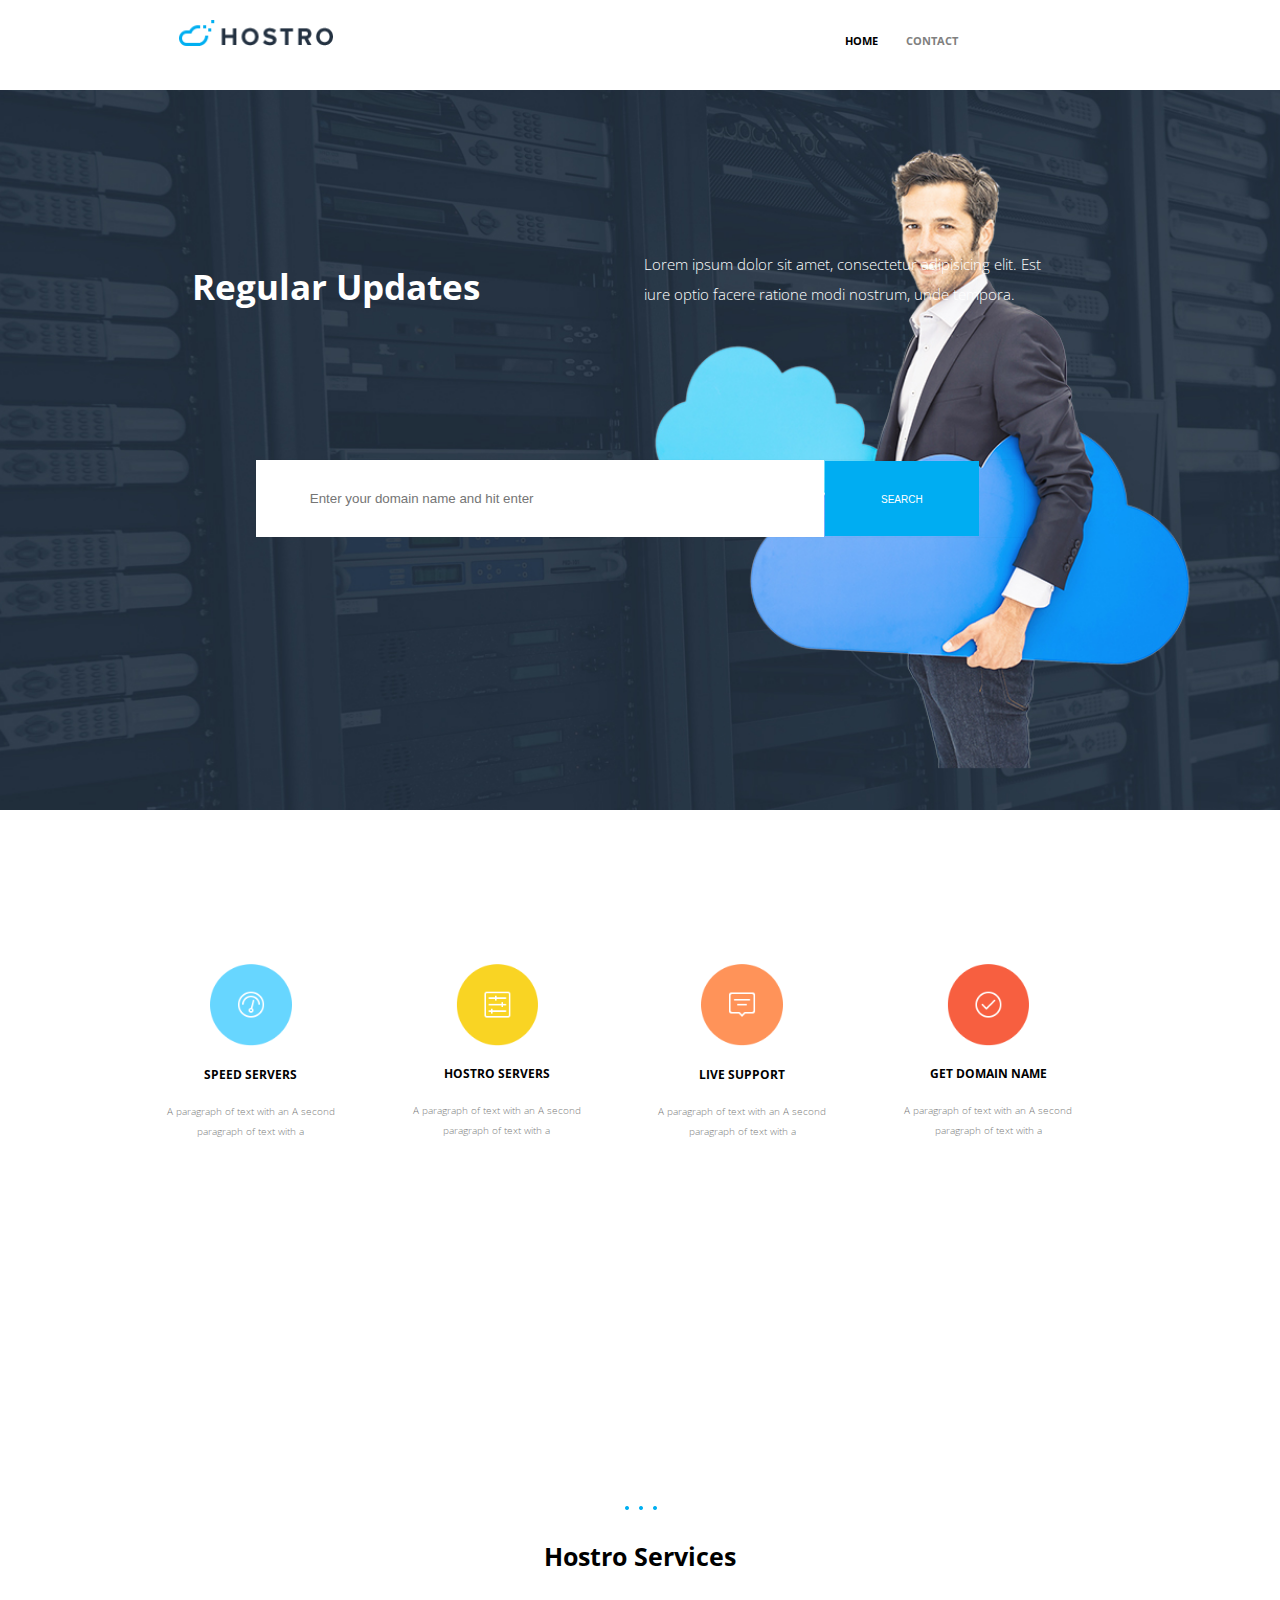
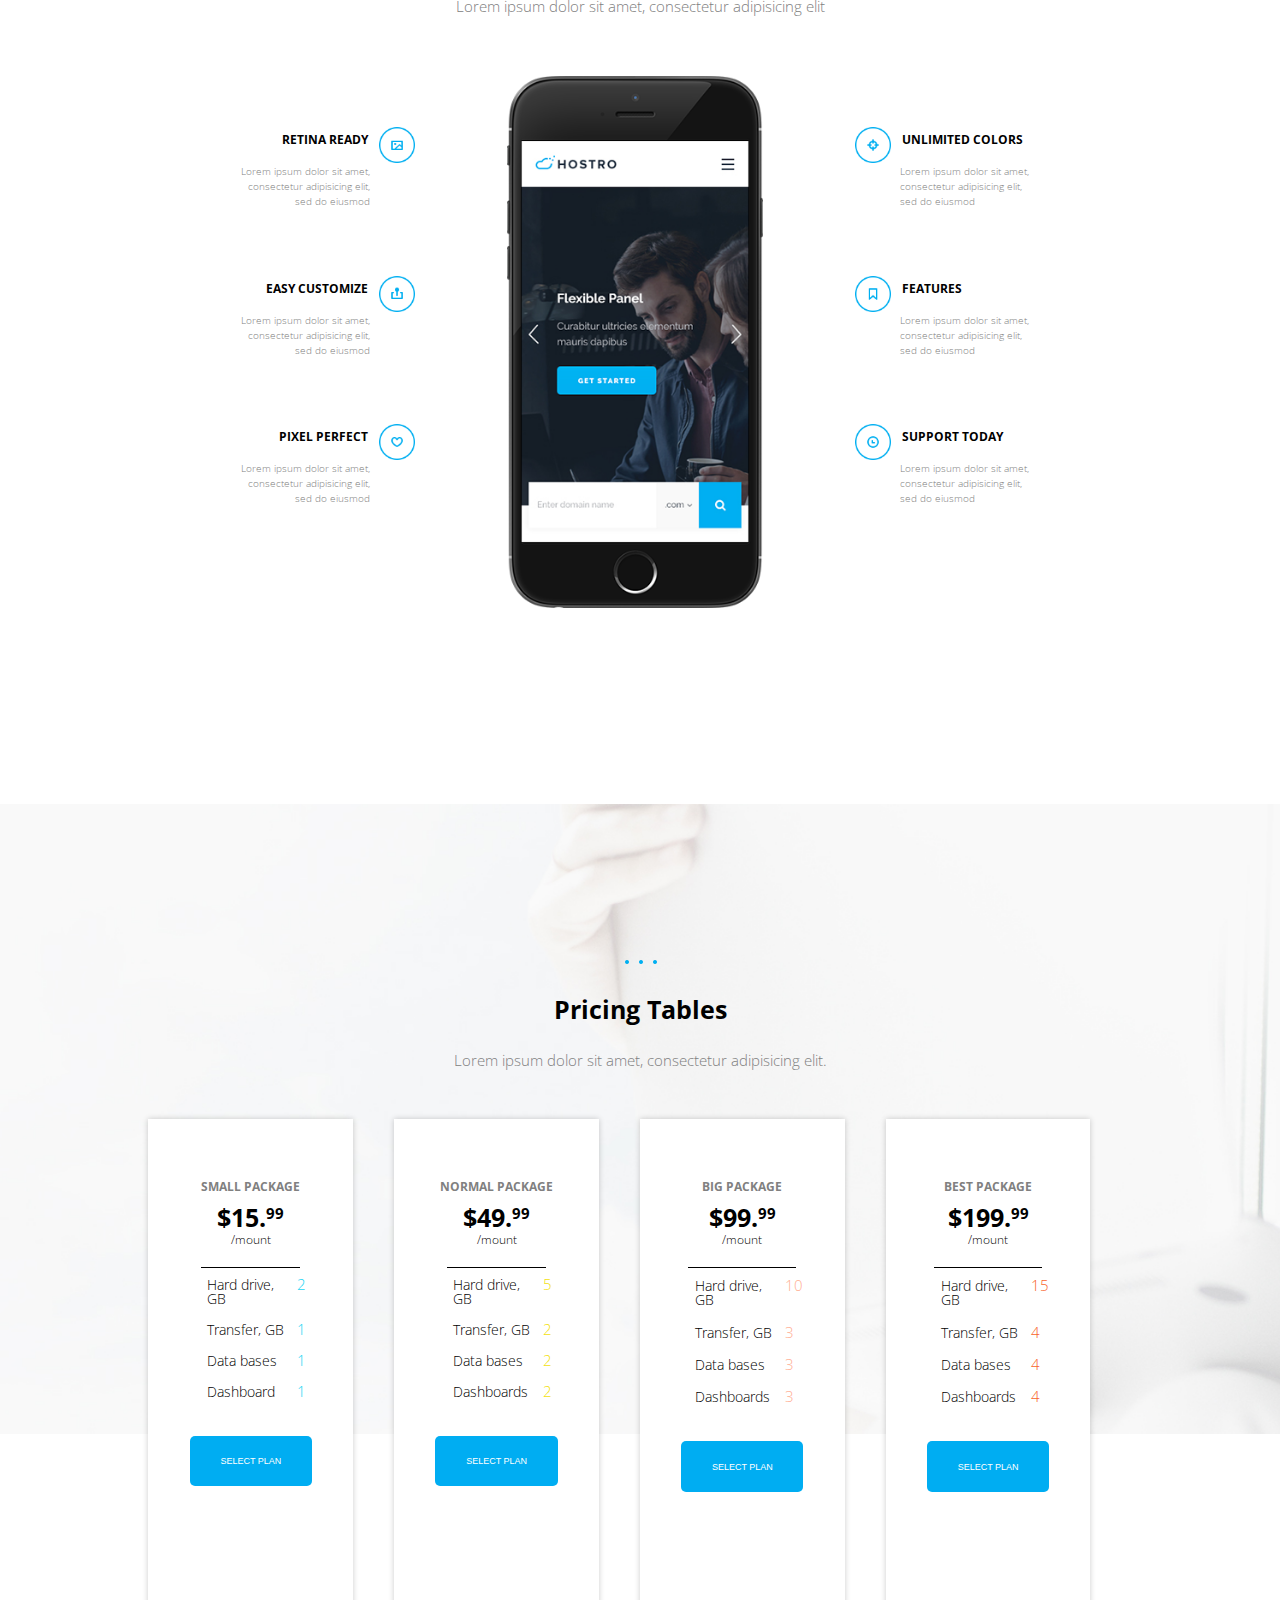
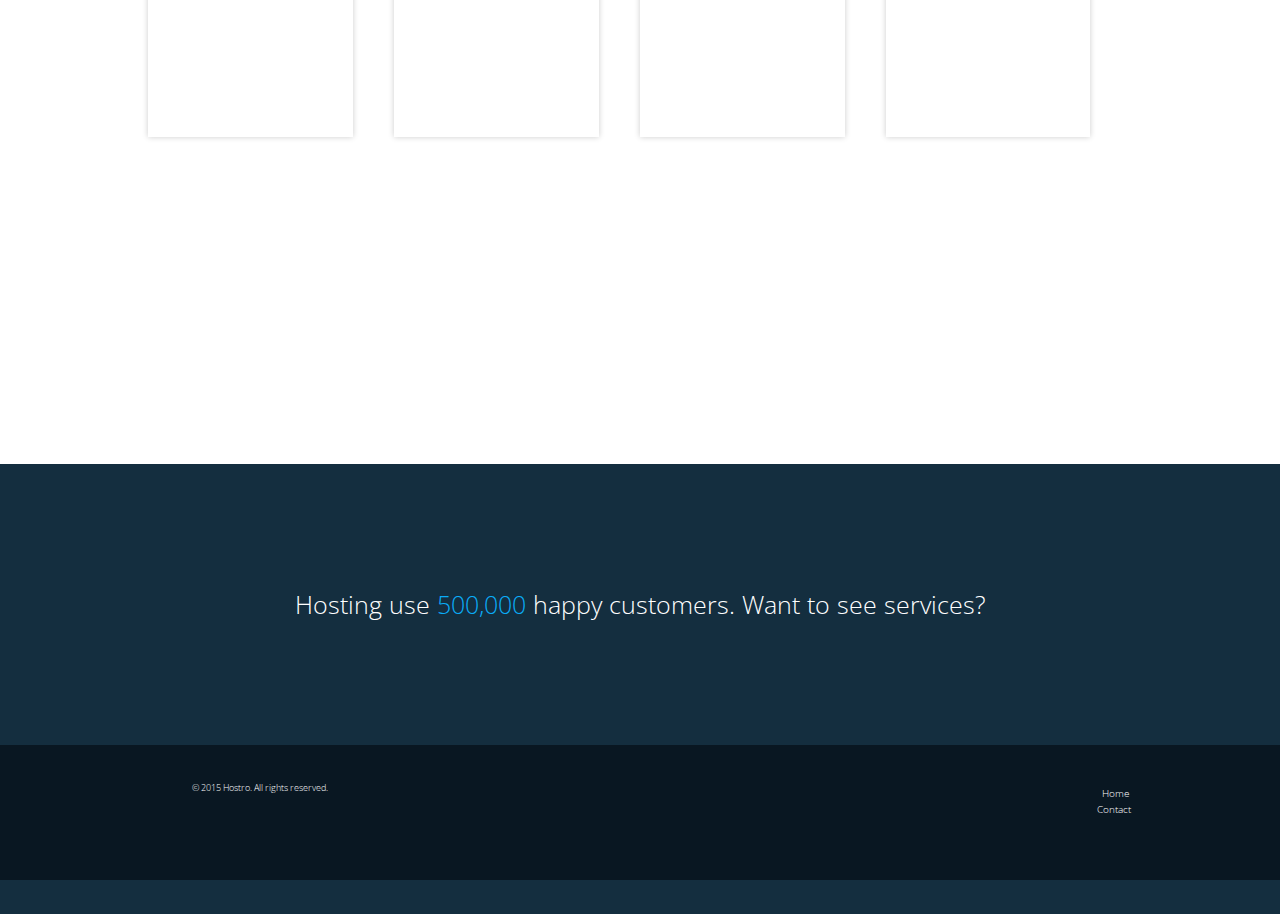
==== commit 2c2c54db: "CSS TP5" ====
--- a/index.html
+++ b/index.html
@@ -52,7 +52,7 @@
 	<section id="seccion2">
 		
 		<div class="contenedors1">
-			<article>
+			<article class="iconos">
 				<img src="images/icons/wid1.png">
 				</img>
 				<h4>
@@ -66,7 +66,7 @@
 
 			</article>
 
-			<article>
+			<article class="iconos">
 				<img src="images/icons/wid2.png">
 				</img>
 				<h4> 
@@ -78,7 +78,7 @@
 				</p>
 			</article>
 
-			<article>
+			<article class="iconos">
 				<img src="images/icons/wid3.png">
 				</img>
 				<h4> 
@@ -90,7 +90,7 @@
 				</p>
 			</article>
 
-			<article>
+			<article class="iconos">
 				<img src="images/icons/wid4.png">
 				</img>
 				<h4> 
--- a/css/style.css
+++ b/css/style.css
@@ -31,6 +31,7 @@
 	font-size: 11px;
 	font-weight: bold;
 	text-transform: uppercase;
+	display: inline-block;
 }
 
 .contact1 {
@@ -41,6 +42,8 @@
 	list-style-type: none;
 	float: right;
 	margin: 3% 0% 3% 0%;
+	height: 20%;
+    width: 30%;
 	}
 
  .listamenu li  { 
@@ -100,14 +103,13 @@
 	box-shadow: 0px 0px 1px rgba(0,0,0,0.1);
 	height: 100%;
 	width: 100%;
-	margin-top: 25%;
+	margin-top: 15%;
 	}
 
 
 .buscador1 {
 	width: 60%;
     text-align: left;
-    padding-left: 20px;
     border:none;
     padding: 4% 7%;
   
@@ -121,15 +123,15 @@
 	font-weight: 400;
 	font-size: 10px;
 	border: none;
-	width: 15%;
-    padding: 4.1% 7%;
-    margin-left: -0.50%;
+	padding: 4.1% 7.3%;
+	margin-left: -0.44%
+    
     
 	}
 
 .ion-search {
 	color: white;
-	font-size: 10px;
+	font-size: 11px;
 	}
 
 
@@ -182,11 +184,24 @@
 	line-height: 20px;
 	}
 
+.iconos:hover{ 
+    -webkit-transform: scale(1.35);
+    transform: scale(1.35)
+}
+.iconos {
+ -webkit-transition: 1.3s ease-in-out;
+    -moz-transition: 1.3s ease-in-out;
+    -o-transition: 1.3s ease-in-out;
+    transition: 1.3s ease-in-out;
+
+
+}
+
 
 
 
 #seccion3  {
-	height: 85%;
+	height: 100%;
 	position: relative;
 
 	}
@@ -197,6 +212,7 @@
 	text-align: center;
 	width: 80%;
 	display: block;
+	margin-top: 5%
 	}
 
 .s3encabezado img {
@@ -330,7 +346,7 @@
 	background-size: auto 50%;
 	position: center;	
 	width: 100%;
-	height:110%;
+	height:140%;
 	position: relative;
 	
 	}
